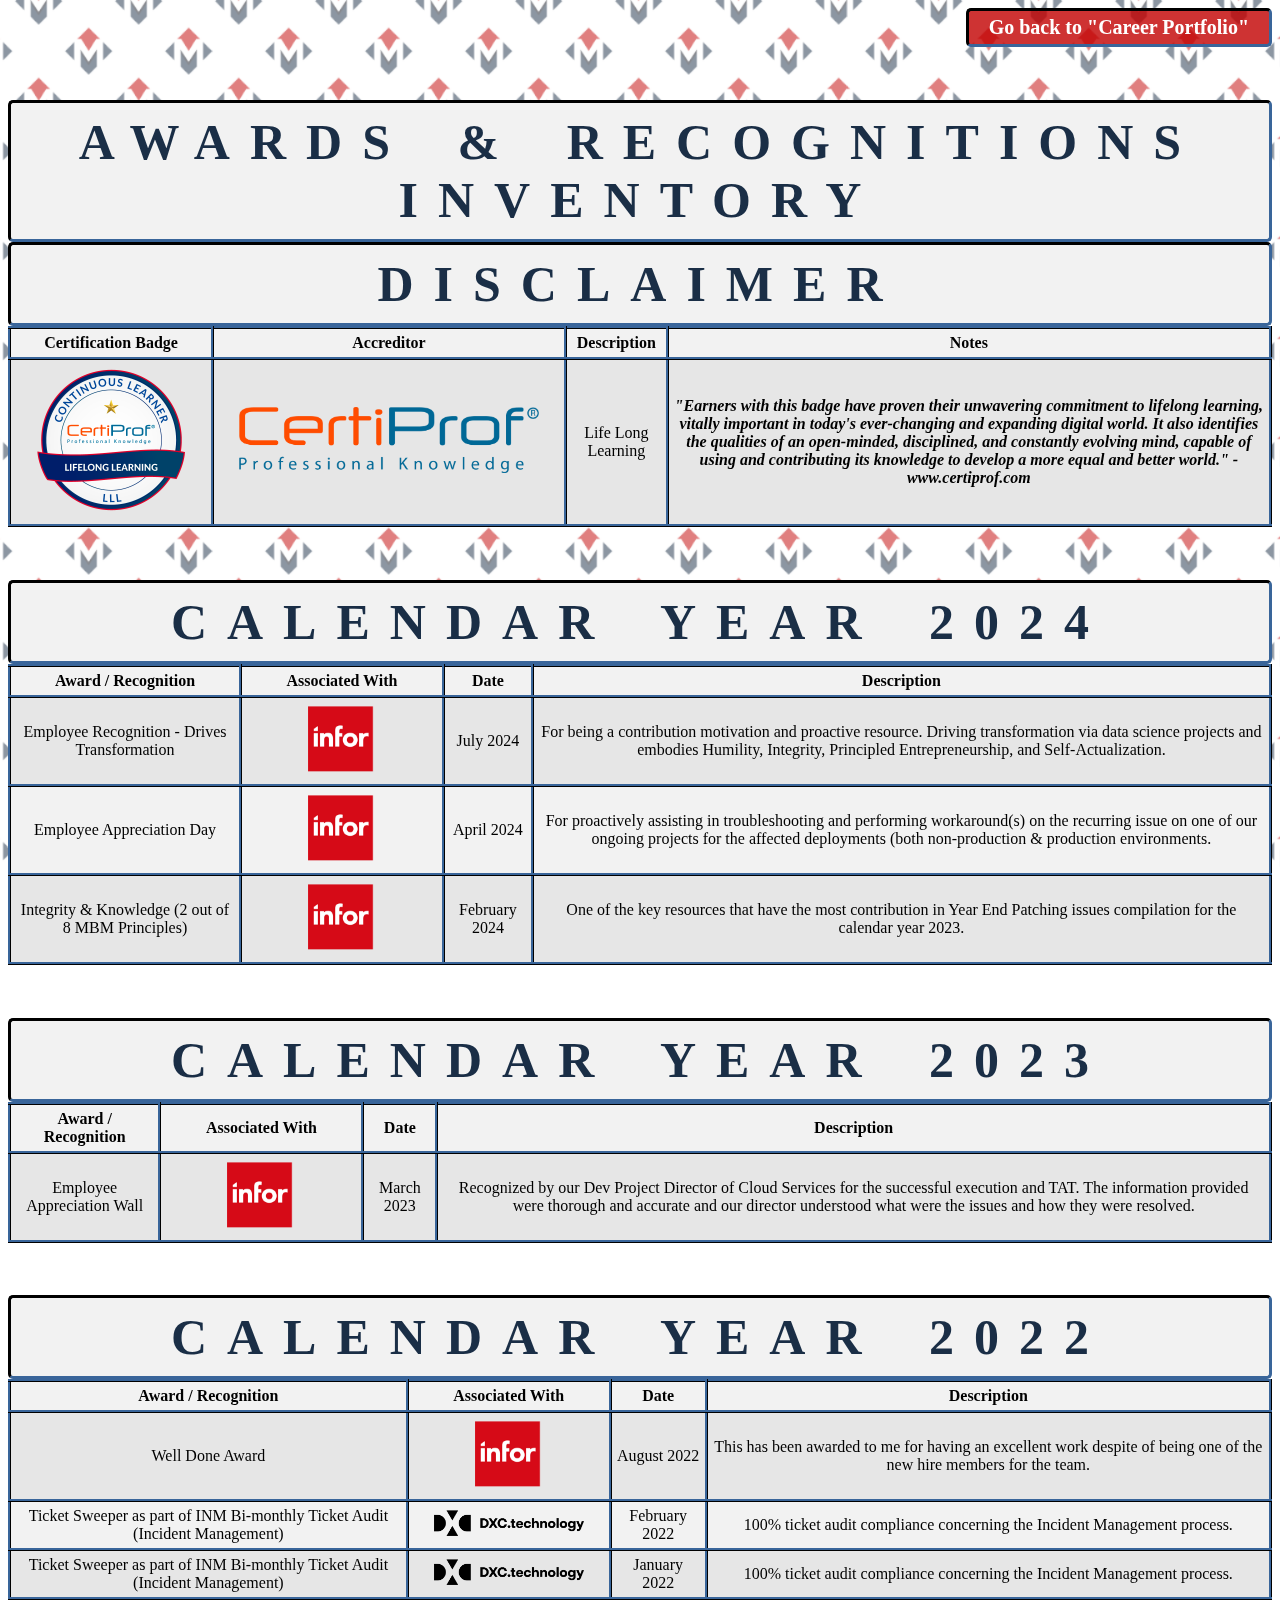
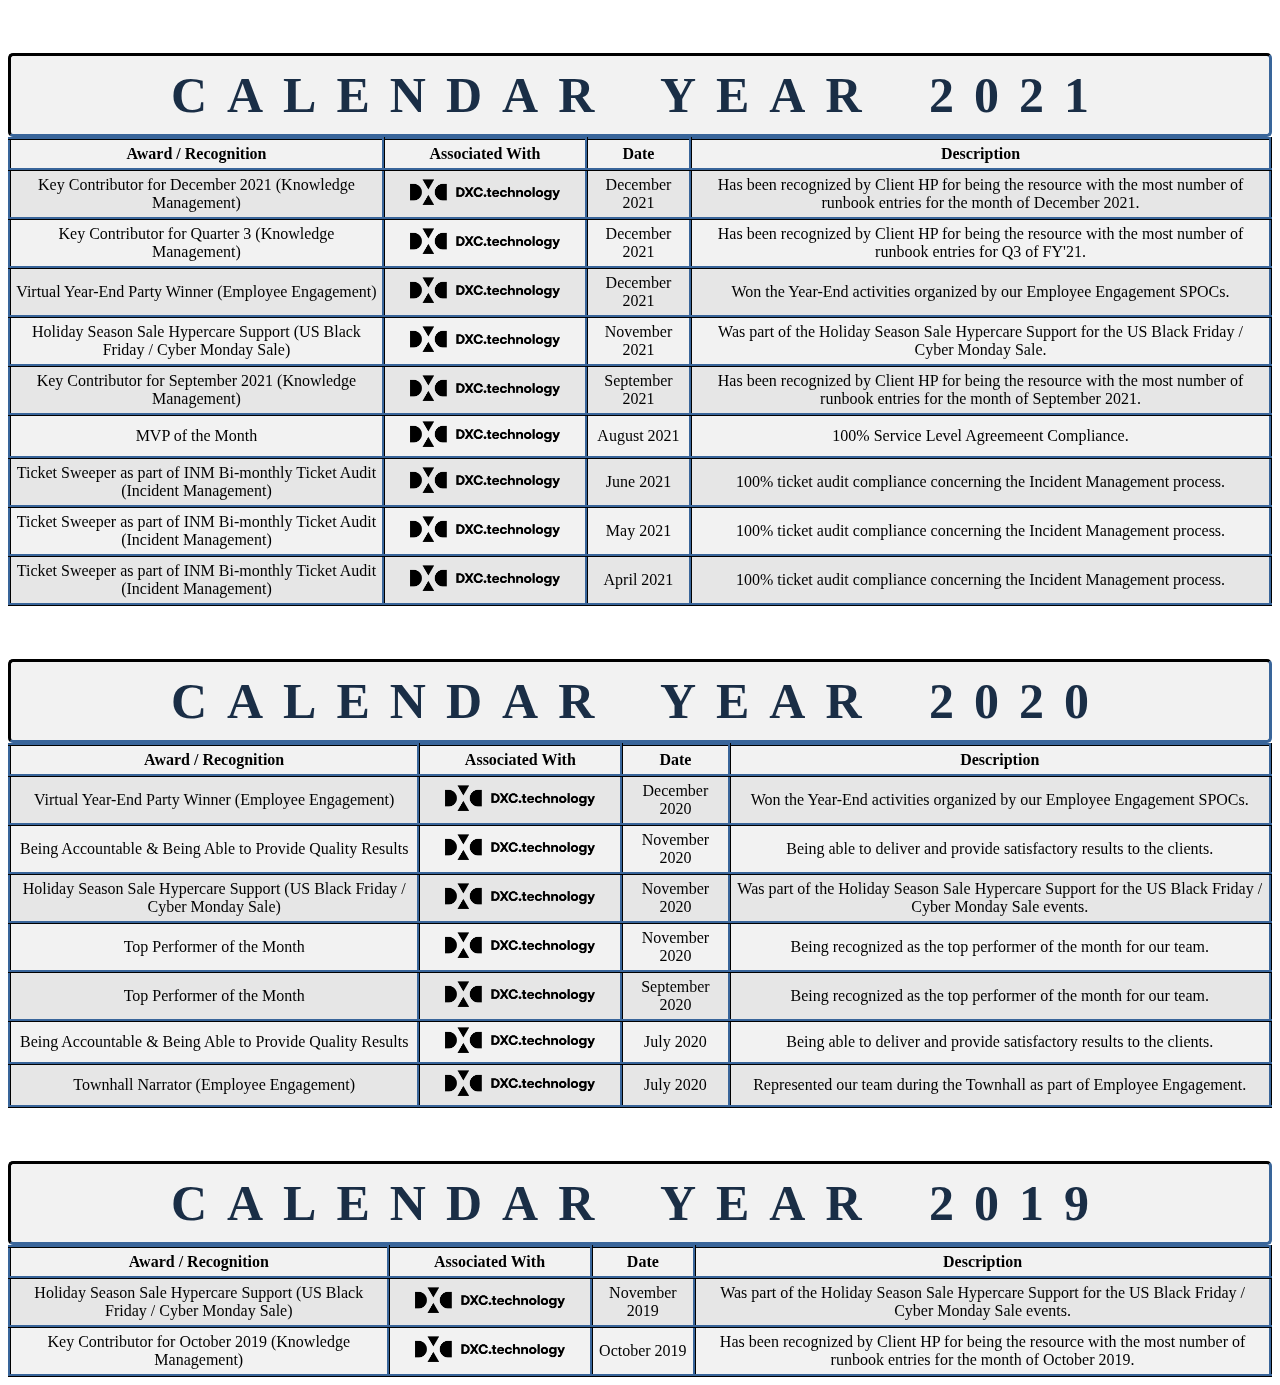
==== index.html @ 925b9785 "Update index.html" ====
<!-- Author: Michael John Montano -->
<!-- 2nd Sprint Update: 04/27/2024 (Deadline: 04/28/2024) -->
<!-- Separated styles.css and href it to html file to call its parameters -->
<!-- 3rd Sprint Update: N/A -->
<!-- 4th Sprint Update: N/A -->
<!-- 5th Sprint Update: N/A -->
<!-- 6th Sprint Update: N/A -->
<!-- 7th Sprint Update: 06/25/2024 (Deadline: 07/07/2024) -->
    <!-- Added Lines 21-25: background + home button -->
    <!-- Modified Line 30 Disclaimer, Line 49 CY 2024, Line 74 CY 2023, Line 93 CY 2022, Line 124 CY 2021, Line 191 CY 2020, Line 246 CY 2019 by importing to class="logo"-->
<!-- 8th Sprint Update: N/A -->
<!-- 9th Sprint Update: 07/31/2024 (Deadline: 08/04/2024) -->
    <!-- Added entry to C.Y. 2024 -->

<!DOCTYPE html>
<html>
<head>
    <link rel="stylesheet" type="text/css" href="styles.css">
    <link rel="icon" href="medal.png" type="image/x-icon">
    <link rel="shortcut icon" href="medal.png" type="image/x-icon">
</head>

<body>
<div class="background"></div>
<div class="center-container">
    <a href="https://mjamontano.github.io/Career_Portfolio/" class="home-button">Go back to "Career Portfolio"</a>
  </div>
<h1></h1>
<div class="logo">
    Awards & Recognitions  Inventory
</div>

<div class="logo">
    Disclaimer
</div>
<table id="table1">
    <tr>
        <th>Certification Badge</th>
        <th>Accreditor</th>
        <th>Description</th>
        <th>Notes</th>
    </tr>
    <tr>
        <td><img src="CertiProf _ Life Long Learning.png" alt="CertiProf _ Life Long Learning" class="badge" style="margin-left: 20px; margin-right: 20px"></td>
        <td><img src="CertiProf Logo.png" alt="CertiProf Logo" class="accreditor" style="margin-left: 20px; margin-right: 20px"></td>
        <td>Life Long Learning</td>
        <td style="font-style:italic; font-weight: bold">"Earners with this badge have proven their unwavering commitment to lifelong learning, vitally important in today's ever-changing and expanding digital world. It also identifies the qualities of an open-minded, disciplined, and constantly evolving mind, capable of using and contributing its knowledge to develop a more equal and better world." - www.certiprof.com</td>
    </tr>
</table>

<h1></h1>
<div class="logo">
    Calendar Year 2024
</div>
<table id="table2">
    <tr>
        <th>Award / Recognition</th>
        <th>Associated With</th>
        <th>Date</th>
        <th>Description</th>
    </tr>
    <tr>
        <td>Employee Recognition - Drives Transformation</td>
        <td><img src="Infor.png" alt="Infor" class="badge" style="margin-left: 20px; margin-right: 20px"></td>
        <td>July 2024</td>
        <td>For being a contribution motivation and proactive resource. Driving transformation via data science projects and embodies Humility, Integrity, Principled Entrepreneurship, and Self-Actualization.</td>
    </tr>
        <td>Employee Appreciation Day</td>
        <td><img src="Infor.png" alt="Infor" class="badge" style="margin-left: 20px; margin-right: 20px"></td>
        <td>April 2024</td>
        <td>For proactively assisting in troubleshooting and performing workaround(s) on the recurring issue on one of our ongoing projects for the affected deployments (both non-production & production environments.</td>
    </tr>
    <tr>
        <td>Integrity & Knowledge (2 out of 8 MBM Principles)</td>
        <td><img src="Infor.png" alt="Infor" class="badge" style="margin-left: 20px; margin-right: 20px"></td>
        <td>February 2024</td>
        <td>One of the key resources that have the most contribution in Year End Patching issues compilation for the calendar year 2023.</td>
    </tr>
</table>

<h1></h1>
<div class="logo">
    Calendar Year 2023
</div>
<table id="table2">
    <tr>
        <th>Award / Recognition</th>
        <th>Associated With</th>
        <th>Date</th>
        <th>Description</th>
    </tr>
    <tr>
        <td>Employee Appreciation Wall</td>
         <td><img src="Infor.png" alt="Infor" class="badge" style="margin-left: 20px; margin-right: 20px"></td>
        <td>March 2023</td>
        <td>Recognized by our Dev Project Director of Cloud Services for the successful execution and TAT. The information provided were thorough and accurate and our director understood what were the issues and how they were resolved.</td>
    </tr>
</table>

<h1></h1>
<div class="logo">
    Calendar Year 2022
</div>
<table id="table2">
    <tr>
        <th>Award / Recognition</th>
        <th>Associated With</th>
        <th>Date</th>
        <th>Description</th>
    </tr>
    <tr>
        <td>Well Done Award</td>
         <td><img src="Infor.png" alt="Infor" class="badge" style="margin-left: 20px; margin-right: 20px"></td>
        <td>August 2022</td>
        <td>This has been awarded to me for having an excellent work despite of being one of the new hire members for the team.</td>
    </tr>
    <tr>
        <td>Ticket Sweeper as part of INM Bi-monthly Ticket Audit (Incident Management)</td>
         <td><img src="DXC Technology.png" alt="DXC Technology" class="badge" style="margin-left: 20px; margin-right: 20px"></td>
        <td>February 2022</td>
        <td>100% ticket audit compliance concerning the Incident Management process.</td>
    </tr>
    <tr>
        <td>Ticket Sweeper as part of INM Bi-monthly Ticket Audit (Incident Management)</td>
         <td><img src="DXC Technology.png" alt="DXC Technology" class="badge" style="margin-left: 20px; margin-right: 20px"></td>
        <td>January 2022</td>
        <td>100% ticket audit compliance concerning the Incident Management process.</td>
    </tr>
</table>

<h1></h1>
<div class="logo">
    Calendar Year 2021
</div>
<table id="table2">
    <tr>
        <th>Award / Recognition</th>
        <th>Associated With</th>
        <th>Date</th>
        <th>Description</th>
    </tr>
    <tr>
        <td>Key Contributor for December 2021 (Knowledge Management)</td>
         <td><img src="DXC Technology.png" alt="DXC Technology" class="badge" style="margin-left: 20px; margin-right: 20px"></td>
        <td>December 2021</td>
        <td>Has been recognized by Client HP for being the resource with the most number of runbook entries for the month of December 2021.</td>
    </tr>
    <tr>
        <td>Key Contributor for Quarter 3 (Knowledge Management)</td>
         <td><img src="DXC Technology.png" alt="DXC Technology" class="badge" style="margin-left: 20px; margin-right: 20px"></td>
        <td>December 2021</td>
        <td>Has been recognized by Client HP for being the resource with the most number of runbook entries for Q3 of FY'21.</td>
    </tr>
    <tr>
        <td>Virtual Year-End Party Winner (Employee Engagement)</td>
         <td><img src="DXC Technology.png" alt="DXC Technology" class="badge" style="margin-left: 20px; margin-right: 20px"></td>
        <td>December 2021</td>
        <td>Won the Year-End activities organized by our Employee Engagement SPOCs.</td>
    </tr>
    <tr>
        <td>Holiday Season Sale Hypercare Support (US Black Friday / Cyber Monday Sale)</td>
         <td><img src="DXC Technology.png" alt="DXC Technology" class="badge" style="margin-left: 20px; margin-right: 20px"></td>
        <td>November 2021</td>
        <td>Was part of the Holiday Season Sale Hypercare Support for the US Black Friday / Cyber Monday Sale.</td>
    </tr>
    <tr>
        <td>Key Contributor for September 2021 (Knowledge Management)</td>
         <td><img src="DXC Technology.png" alt="DXC Technology" class="badge" style="margin-left: 20px; margin-right: 20px"></td>
        <td>September 2021</td>
        <td>Has been recognized by Client HP for being the resource with the most number of runbook entries for the month of September 2021.</td>
    </tr>
    <tr>
        <td>MVP of the Month</td>
         <td><img src="DXC Technology.png" alt="DXC Technology" class="badge" style="margin-left: 20px; margin-right: 20px"></td>
        <td>August 2021</td>
        <td>100% Service Level Agreemeent Compliance.</td>
    </tr>
    <tr>
        <td>Ticket Sweeper as part of INM Bi-monthly Ticket Audit (Incident Management)</td>
         <td><img src="DXC Technology.png" alt="DXC Technology" class="badge" style="margin-left: 20px; margin-right: 20px"></td>
        <td>June 2021</td>
        <td>100% ticket audit compliance concerning the Incident Management process.</td>
    </tr>
    <tr>
        <td>Ticket Sweeper as part of INM Bi-monthly Ticket Audit (Incident Management)</td>
         <td><img src="DXC Technology.png" alt="DXC Technology" class="badge" style="margin-left: 20px; margin-right: 20px"></td>
        <td>May 2021</td>
        <td>100% ticket audit compliance concerning the Incident Management process.</td>
    </tr>
    <tr>
        <td>Ticket Sweeper as part of INM Bi-monthly Ticket Audit (Incident Management)</td>
         <td><img src="DXC Technology.png" alt="DXC Technology" class="badge" style="margin-left: 20px; margin-right: 20px"></td>
        <td>April 2021</td>
        <td>100% ticket audit compliance concerning the Incident Management process.</td>
    </tr>
</table>

<h1></h1>
<div class="logo">
    Calendar Year 2020
</div>
<table id="table2">
    <tr>
        <th>Award / Recognition</th>
        <th>Associated With</th>
        <th>Date</th>
        <th>Description</th>
    </tr>
    <tr>
        <td>Virtual Year-End Party Winner (Employee Engagement)</td>
         <td><img src="DXC Technology.png" alt="DXC Technology" class="badge" style="margin-left: 20px; margin-right: 20px"></td>
        <td>December 2020</td>
        <td>Won the Year-End activities organized by our Employee Engagement SPOCs.</td>
    </tr>
    <tr>
        <td>Being Accountable & Being Able to Provide Quality Results</td>
         <td><img src="DXC Technology.png" alt="DXC Technology" class="badge" style="margin-left: 20px; margin-right: 20px"></td>
        <td>November 2020</td>
        <td>Being able to deliver and provide satisfactory results to the clients.</td>
    </tr>
    <tr>
        <td>Holiday Season Sale Hypercare Support (US Black Friday / Cyber Monday Sale)</td>
         <td><img src="DXC Technology.png" alt="DXC Technology" class="badge" style="margin-left: 20px; margin-right: 20px"></td>
        <td>November 2020</td>
        <td>Was part of the Holiday Season Sale Hypercare Support for the US Black Friday / Cyber Monday Sale events.</td>
    </tr>
    <tr>
        <td>Top Performer of the Month</td>
         <td><img src="DXC Technology.png" alt="DXC Technology" class="badge" style="margin-left: 20px; margin-right: 20px"></td>
        <td>November 2020</td>
        <td>Being recognized as the top performer of the month for our team.</td>
    </tr>
    <tr>
        <td>Top Performer of the Month</td>
         <td><img src="DXC Technology.png" alt="DXC Technology" class="badge" style="margin-left: 20px; margin-right: 20px"></td>
        <td>September 2020</td>
        <td>Being recognized as the top performer of the month for our team.</td>
    </tr>
    <tr>
        <td>Being Accountable & Being Able to Provide Quality Results</td>
         <td><img src="DXC Technology.png" alt="DXC Technology" class="badge" style="margin-left: 20px; margin-right: 20px"></td>
        <td>July 2020</td>
        <td>Being able to deliver and provide satisfactory results to the clients.</td>
    </tr>
    <tr>
        <td>Townhall Narrator (Employee Engagement)</td>
         <td><img src="DXC Technology.png" alt="DXC Technology" class="badge" style="margin-left: 20px; margin-right: 20px"></td>
        <td>July 2020</td>
        <td>Represented our team during the Townhall as part of Employee Engagement.</td>
    </tr>
</table>

<h1></h1>
<div class="logo">
    Calendar Year 2019
</div>
<table id="table2">
    <tr>
        <th>Award / Recognition</th>
        <th>Associated With</th>
        <th>Date</th>
        <th>Description</th>
    </tr>
    <tr>
        <td>Holiday Season Sale Hypercare Support (US Black Friday / Cyber Monday Sale)</td>
         <td><img src="DXC Technology.png" alt="DXC Technology" class="badge" style="margin-left: 20px; margin-right: 20px"></td>
        <td>November 2019</td>
        <td>Was part of the Holiday Season Sale Hypercare Support for the US Black Friday / Cyber Monday Sale events.</td>
    </tr>
    <tr>
        <td>Key Contributor for October 2019 (Knowledge Management)</td>
         <td><img src="DXC Technology.png" alt="DXC Technology" class="badge" style="margin-left: 20px; margin-right: 20px"></td>
        <td>October 2019</td>
        <td>Has been recognized by Client HP for being the resource with the most number of runbook entries for the month of October 2019.</td>
    </tr>
</table>

</body>
</html>
---- styles.css ----
/* 7th Sprint Update: 06/26/2024 (Deadline: 07/07/2024) 
    Changed color scheme from #0000cc to rgba(26, 46, 70, 1) & rgba(194, 0, 0 , 0.80)
    Added classes .background, .center-container, .home-button, .home-button:hover */

<style>
    body {
        background-color: #ffffff; /* Set your desired background color */
    }

    table {
        border-collapse: collapse;
        width: 100%;
    }
        
    table1, table2, table3, th, td {
        border: inset rgba(26, 46, 70, 1);
    }

    th, td, h1, h2, h3 {
        text-align: center;
        padding: 5px;
    }

    tr:nth-child(even) {
        background-color: #e6e6e6;
    }

    tr:nth-child(odd) {
        background-color: #f2f2f2;
    }

    .accreditor {
        height: auto; /* Maintain the aspect ratio */
        width: 300px; /* Set the desired width */
    }

    .background {
        background-image: url('Watermark 2.png');
        background-position: center; /* Centers the background image within the container */
        background-size: cover; /* Adjusts the size of the background image to cover the entire container */
        height: 100%;
        left: 0;
        position: fixed;
        top: 0;
        width: 100%;
        z-index: -1; /* Ensure the background is behind other content */
    }

    .badge {
        width: 150px; /* Set the desired width */
        weight: auto; /* Maintain the aspect ratio */
    }

    .center-container {
        text-align: right;
    }

    /* Style for the home button */
    .home-button {
        display: inline-block;
        background-color: rgba(194, 0, 0 , 0.80);
        color: #fff;
        text-decoration: none;
        padding: 5px 20px;
        border-radius: 5px;
        font-size: 20px;
        font-weight: bold;
        border: solid;
        cursor: pointer;
        transition: background-color 0.3s ease;
        border: inset rgba(26, 46, 70, 1);
    }
    
    .home-button:hover {
        background-color: rgba(26, 46, 70, 1); /* Darker shade of the primary color on hover */
    }

    /* Logo styling */
    .logo {
        background-color: #f2f2f2; /* Background color of the logo */
        border: inset rgba(26, 46, 70, 1); /* Border color */
        border-radius: 5px; /* Rounded corners */
        color: rgba(26, 46, 70, 1); /* Change the color as needed */
        font-size: 50px;
        font-weight: bold;
        letter-spacing: 20px;
        padding: 10px;
        text-align: center;
        text-transform: uppercase;
        word-spacing: 15px;
    }

    .underline {
        text-decoration: underline;
    }
</style>
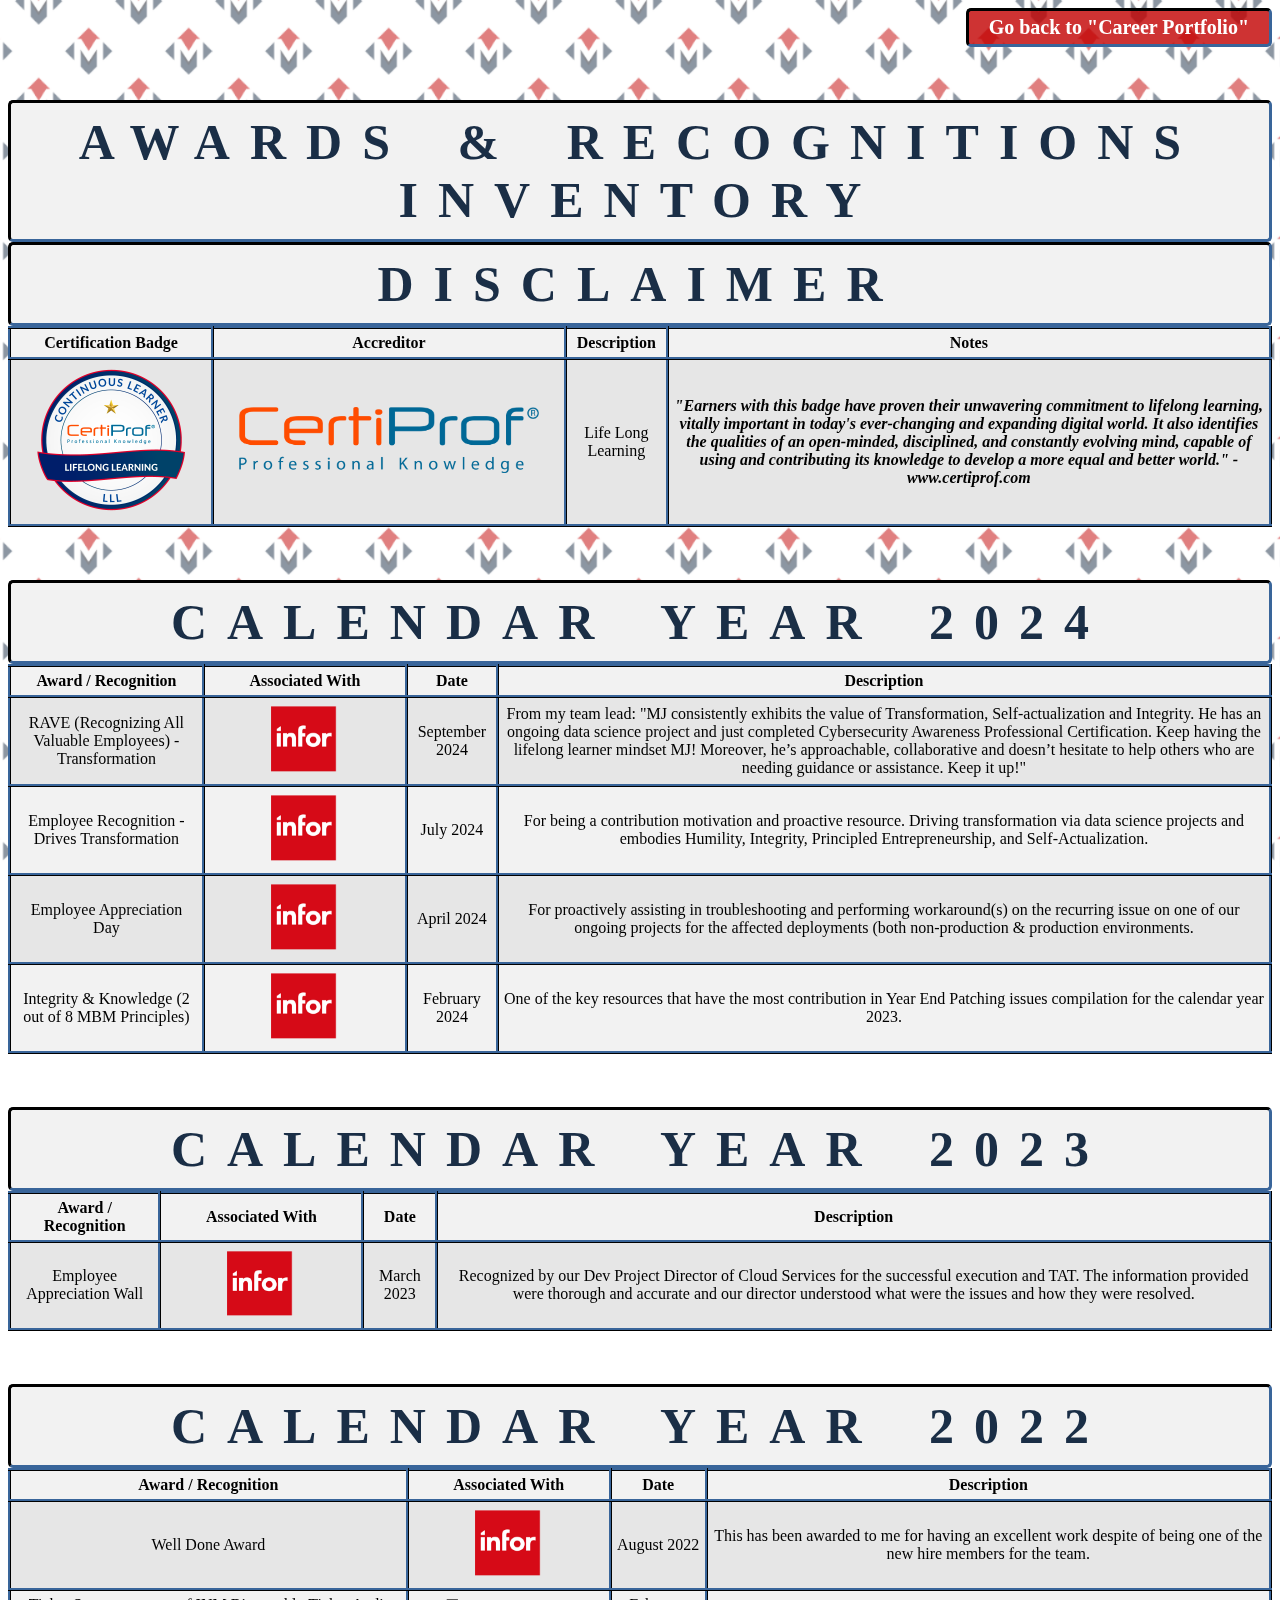
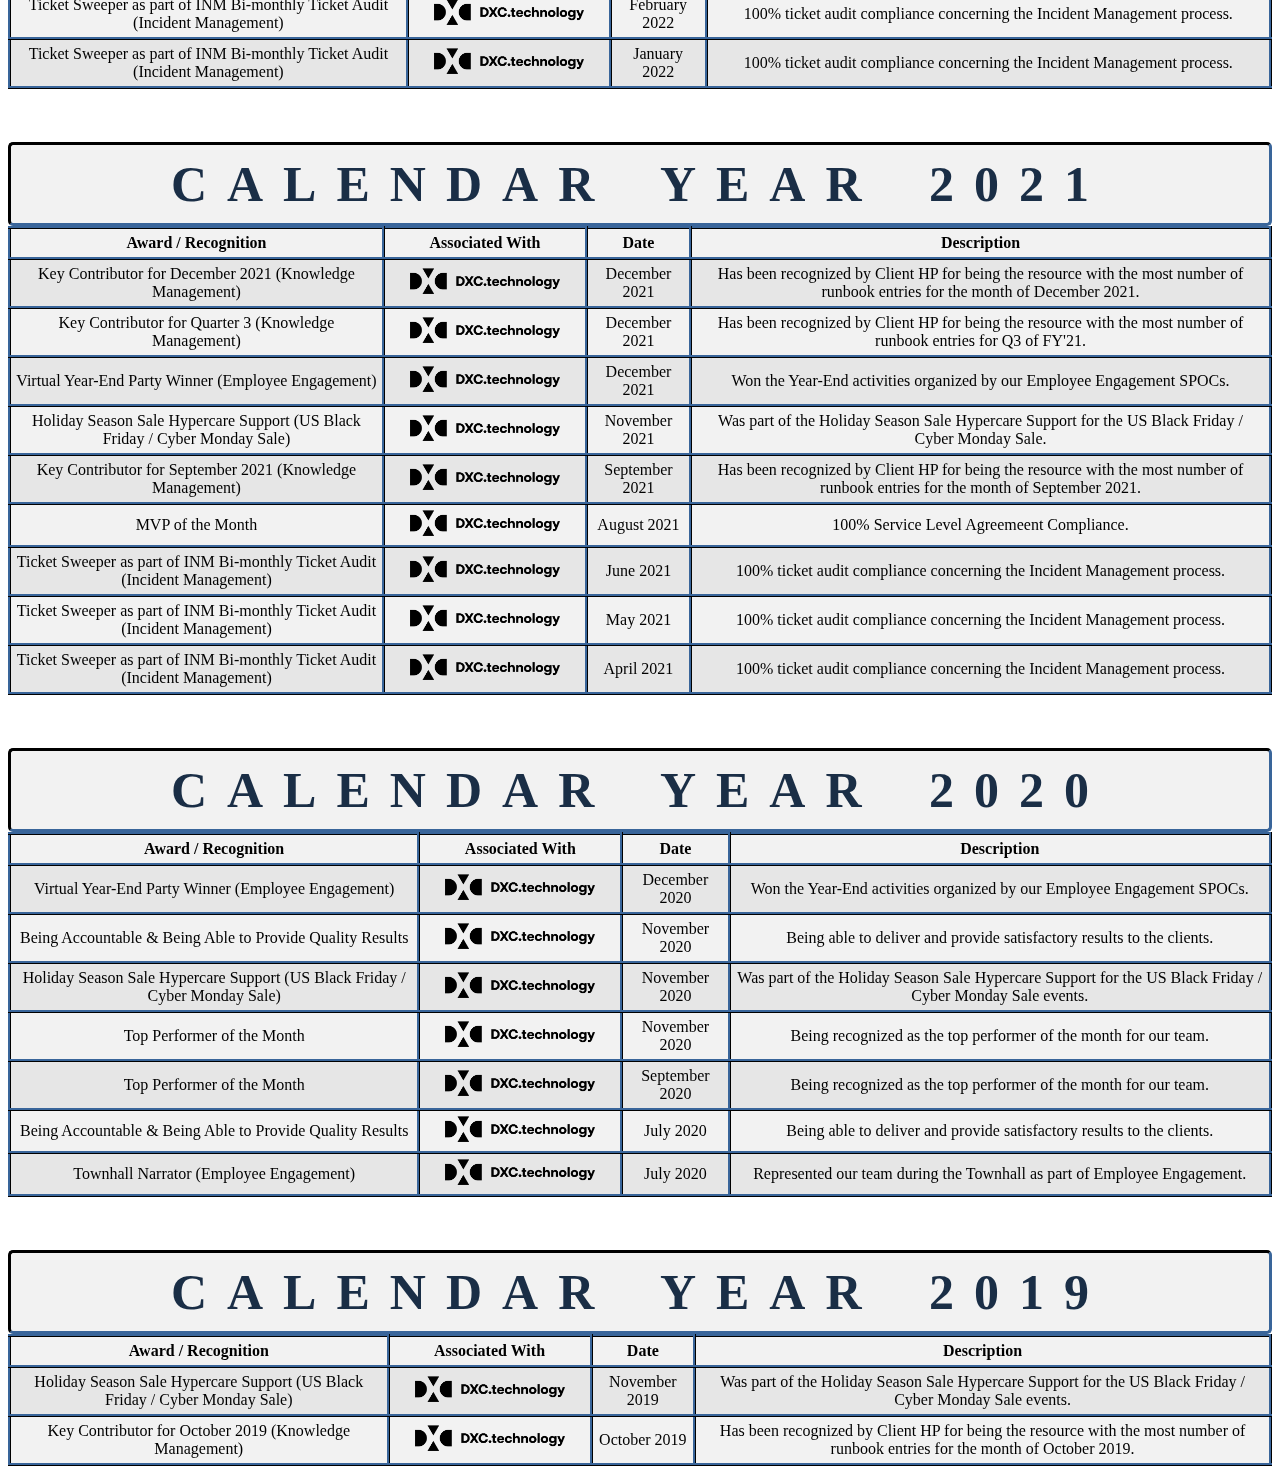
==== commit 0b2b2dc9: "Update index.html" ====
--- a/index.html
+++ b/index.html
@@ -1,279 +1,286 @@
 <!-- Author: Michael John Montano -->
+<!-- 1st Sprint Update: N/A-->
 <!-- 2nd Sprint Update: 04/27/2024 (Deadline: 04/28/2024) -->
-<!-- Separated styles.css and href it to html file to call its parameters -->
-<!-- 3rd Sprint Update: N/A -->
-<!-- 4th Sprint Update: N/A -->
-<!-- 5th Sprint Update: N/A -->
-<!-- 6th Sprint Update: N/A -->
+    <!-- Separated styles.css and href it to html file to call its parameters -->
+<!-- 3rd - 6th Sprint Update: N/A -->
 <!-- 7th Sprint Update: 06/25/2024 (Deadline: 07/07/2024) -->
     <!-- Added Lines 21-25: background + home button -->
     <!-- Modified Line 30 Disclaimer, Line 49 CY 2024, Line 74 CY 2023, Line 93 CY 2022, Line 124 CY 2021, Line 191 CY 2020, Line 246 CY 2019 by importing to class="logo"-->
 <!-- 8th Sprint Update: N/A -->
 <!-- 9th Sprint Update: 07/31/2024 (Deadline: 08/04/2024) -->
     <!-- Added entry to C.Y. 2024 -->
+<!-- 10th - 11th Sprint Update: N/A -->
+<!-- 12th Sprint Update: 09/05/2024 (Deadline: 09/15/2024) -->
+    <!-- Added entry to C.Y. 2024 -->
 
-<!DOCTYPE html>
-<html>
-<head>
-    <link rel="stylesheet" type="text/css" href="styles.css">
-    <link rel="icon" href="medal.png" type="image/x-icon">
-    <link rel="shortcut icon" href="medal.png" type="image/x-icon">
-</head>
-
-<body>
-<div class="background"></div>
-<div class="center-container">
-    <a href="https://mjamontano.github.io/Career_Portfolio/" class="home-button">Go back to "Career Portfolio"</a>
-  </div>
-<h1></h1>
-<div class="logo">
-    Awards & Recognitions  Inventory
-</div>
-
-<div class="logo">
-    Disclaimer
-</div>
-<table id="table1">
-    <tr>
-        <th>Certification Badge</th>
-        <th>Accreditor</th>
-        <th>Description</th>
-        <th>Notes</th>
-    </tr>
-    <tr>
-        <td><img src="CertiProf _ Life Long Learning.png" alt="CertiProf _ Life Long Learning" class="badge" style="margin-left: 20px; margin-right: 20px"></td>
-        <td><img src="CertiProf Logo.png" alt="CertiProf Logo" class="accreditor" style="margin-left: 20px; margin-right: 20px"></td>
-        <td>Life Long Learning</td>
-        <td style="font-style:italic; font-weight: bold">"Earners with this badge have proven their unwavering commitment to lifelong learning, vitally important in today's ever-changing and expanding digital world. It also identifies the qualities of an open-minded, disciplined, and constantly evolving mind, capable of using and contributing its knowledge to develop a more equal and better world." - www.certiprof.com</td>
-    </tr>
-</table>
-
-<h1></h1>
-<div class="logo">
-    Calendar Year 2024
-</div>
-<table id="table2">
-    <tr>
-        <th>Award / Recognition</th>
-        <th>Associated With</th>
-        <th>Date</th>
-        <th>Description</th>
-    </tr>
-    <tr>
-        <td>Employee Recognition - Drives Transformation</td>
-        <td><img src="Infor.png" alt="Infor" class="badge" style="margin-left: 20px; margin-right: 20px"></td>
-        <td>July 2024</td>
-        <td>For being a contribution motivation and proactive resource. Driving transformation via data science projects and embodies Humility, Integrity, Principled Entrepreneurship, and Self-Actualization.</td>
-    </tr>
-        <td>Employee Appreciation Day</td>
-        <td><img src="Infor.png" alt="Infor" class="badge" style="margin-left: 20px; margin-right: 20px"></td>
-        <td>April 2024</td>
-        <td>For proactively assisting in troubleshooting and performing workaround(s) on the recurring issue on one of our ongoing projects for the affected deployments (both non-production & production environments.</td>
-    </tr>
-    <tr>
-        <td>Integrity & Knowledge (2 out of 8 MBM Principles)</td>
-        <td><img src="Infor.png" alt="Infor" class="badge" style="margin-left: 20px; margin-right: 20px"></td>
-        <td>February 2024</td>
-        <td>One of the key resources that have the most contribution in Year End Patching issues compilation for the calendar year 2023.</td>
-    </tr>
-</table>
-
-<h1></h1>
-<div class="logo">
-    Calendar Year 2023
-</div>
-<table id="table2">
-    <tr>
-        <th>Award / Recognition</th>
-        <th>Associated With</th>
-        <th>Date</th>
-        <th>Description</th>
-    </tr>
-    <tr>
-        <td>Employee Appreciation Wall</td>
-         <td><img src="Infor.png" alt="Infor" class="badge" style="margin-left: 20px; margin-right: 20px"></td>
-        <td>March 2023</td>
-        <td>Recognized by our Dev Project Director of Cloud Services for the successful execution and TAT. The information provided were thorough and accurate and our director understood what were the issues and how they were resolved.</td>
-    </tr>
-</table>
-
-<h1></h1>
-<div class="logo">
-    Calendar Year 2022
-</div>
-<table id="table2">
-    <tr>
-        <th>Award / Recognition</th>
-        <th>Associated With</th>
-        <th>Date</th>
-        <th>Description</th>
-    </tr>
-    <tr>
-        <td>Well Done Award</td>
-         <td><img src="Infor.png" alt="Infor" class="badge" style="margin-left: 20px; margin-right: 20px"></td>
-        <td>August 2022</td>
-        <td>This has been awarded to me for having an excellent work despite of being one of the new hire members for the team.</td>
-    </tr>
-    <tr>
-        <td>Ticket Sweeper as part of INM Bi-monthly Ticket Audit (Incident Management)</td>
-         <td><img src="DXC Technology.png" alt="DXC Technology" class="badge" style="margin-left: 20px; margin-right: 20px"></td>
-        <td>February 2022</td>
-        <td>100% ticket audit compliance concerning the Incident Management process.</td>
-    </tr>
-    <tr>
-        <td>Ticket Sweeper as part of INM Bi-monthly Ticket Audit (Incident Management)</td>
-         <td><img src="DXC Technology.png" alt="DXC Technology" class="badge" style="margin-left: 20px; margin-right: 20px"></td>
-        <td>January 2022</td>
-        <td>100% ticket audit compliance concerning the Incident Management process.</td>
-    </tr>
-</table>
-
-<h1></h1>
-<div class="logo">
-    Calendar Year 2021
-</div>
-<table id="table2">
-    <tr>
-        <th>Award / Recognition</th>
-        <th>Associated With</th>
-        <th>Date</th>
-        <th>Description</th>
-    </tr>
-    <tr>
-        <td>Key Contributor for December 2021 (Knowledge Management)</td>
-         <td><img src="DXC Technology.png" alt="DXC Technology" class="badge" style="margin-left: 20px; margin-right: 20px"></td>
-        <td>December 2021</td>
-        <td>Has been recognized by Client HP for being the resource with the most number of runbook entries for the month of December 2021.</td>
-    </tr>
-    <tr>
-        <td>Key Contributor for Quarter 3 (Knowledge Management)</td>
-         <td><img src="DXC Technology.png" alt="DXC Technology" class="badge" style="margin-left: 20px; margin-right: 20px"></td>
-        <td>December 2021</td>
-        <td>Has been recognized by Client HP for being the resource with the most number of runbook entries for Q3 of FY'21.</td>
-    </tr>
-    <tr>
-        <td>Virtual Year-End Party Winner (Employee Engagement)</td>
-         <td><img src="DXC Technology.png" alt="DXC Technology" class="badge" style="margin-left: 20px; margin-right: 20px"></td>
-        <td>December 2021</td>
-        <td>Won the Year-End activities organized by our Employee Engagement SPOCs.</td>
-    </tr>
-    <tr>
-        <td>Holiday Season Sale Hypercare Support (US Black Friday / Cyber Monday Sale)</td>
-         <td><img src="DXC Technology.png" alt="DXC Technology" class="badge" style="margin-left: 20px; margin-right: 20px"></td>
-        <td>November 2021</td>
-        <td>Was part of the Holiday Season Sale Hypercare Support for the US Black Friday / Cyber Monday Sale.</td>
-    </tr>
-    <tr>
-        <td>Key Contributor for September 2021 (Knowledge Management)</td>
-         <td><img src="DXC Technology.png" alt="DXC Technology" class="badge" style="margin-left: 20px; margin-right: 20px"></td>
-        <td>September 2021</td>
-        <td>Has been recognized by Client HP for being the resource with the most number of runbook entries for the month of September 2021.</td>
-    </tr>
-    <tr>
-        <td>MVP of the Month</td>
-         <td><img src="DXC Technology.png" alt="DXC Technology" class="badge" style="margin-left: 20px; margin-right: 20px"></td>
-        <td>August 2021</td>
-        <td>100% Service Level Agreemeent Compliance.</td>
-    </tr>
-    <tr>
-        <td>Ticket Sweeper as part of INM Bi-monthly Ticket Audit (Incident Management)</td>
-         <td><img src="DXC Technology.png" alt="DXC Technology" class="badge" style="margin-left: 20px; margin-right: 20px"></td>
-        <td>June 2021</td>
-        <td>100% ticket audit compliance concerning the Incident Management process.</td>
-    </tr>
-    <tr>
-        <td>Ticket Sweeper as part of INM Bi-monthly Ticket Audit (Incident Management)</td>
-         <td><img src="DXC Technology.png" alt="DXC Technology" class="badge" style="margin-left: 20px; margin-right: 20px"></td>
-        <td>May 2021</td>
-        <td>100% ticket audit compliance concerning the Incident Management process.</td>
-    </tr>
-    <tr>
-        <td>Ticket Sweeper as part of INM Bi-monthly Ticket Audit (Incident Management)</td>
-         <td><img src="DXC Technology.png" alt="DXC Technology" class="badge" style="margin-left: 20px; margin-right: 20px"></td>
-        <td>April 2021</td>
-        <td>100% ticket audit compliance concerning the Incident Management process.</td>
-    </tr>
-</table>
-
-<h1></h1>
-<div class="logo">
-    Calendar Year 2020
-</div>
-<table id="table2">
-    <tr>
-        <th>Award / Recognition</th>
-        <th>Associated With</th>
-        <th>Date</th>
-        <th>Description</th>
-    </tr>
-    <tr>
-        <td>Virtual Year-End Party Winner (Employee Engagement)</td>
-         <td><img src="DXC Technology.png" alt="DXC Technology" class="badge" style="margin-left: 20px; margin-right: 20px"></td>
-        <td>December 2020</td>
-        <td>Won the Year-End activities organized by our Employee Engagement SPOCs.</td>
-    </tr>
-    <tr>
-        <td>Being Accountable & Being Able to Provide Quality Results</td>
-         <td><img src="DXC Technology.png" alt="DXC Technology" class="badge" style="margin-left: 20px; margin-right: 20px"></td>
-        <td>November 2020</td>
-        <td>Being able to deliver and provide satisfactory results to the clients.</td>
-    </tr>
-    <tr>
-        <td>Holiday Season Sale Hypercare Support (US Black Friday / Cyber Monday Sale)</td>
-         <td><img src="DXC Technology.png" alt="DXC Technology" class="badge" style="margin-left: 20px; margin-right: 20px"></td>
-        <td>November 2020</td>
-        <td>Was part of the Holiday Season Sale Hypercare Support for the US Black Friday / Cyber Monday Sale events.</td>
-    </tr>
-    <tr>
-        <td>Top Performer of the Month</td>
-         <td><img src="DXC Technology.png" alt="DXC Technology" class="badge" style="margin-left: 20px; margin-right: 20px"></td>
-        <td>November 2020</td>
-        <td>Being recognized as the top performer of the month for our team.</td>
-    </tr>
-    <tr>
-        <td>Top Performer of the Month</td>
-         <td><img src="DXC Technology.png" alt="DXC Technology" class="badge" style="margin-left: 20px; margin-right: 20px"></td>
-        <td>September 2020</td>
-        <td>Being recognized as the top performer of the month for our team.</td>
-    </tr>
-    <tr>
-        <td>Being Accountable & Being Able to Provide Quality Results</td>
-         <td><img src="DXC Technology.png" alt="DXC Technology" class="badge" style="margin-left: 20px; margin-right: 20px"></td>
-        <td>July 2020</td>
-        <td>Being able to deliver and provide satisfactory results to the clients.</td>
-    </tr>
-    <tr>
-        <td>Townhall Narrator (Employee Engagement)</td>
-         <td><img src="DXC Technology.png" alt="DXC Technology" class="badge" style="margin-left: 20px; margin-right: 20px"></td>
-        <td>July 2020</td>
-        <td>Represented our team during the Townhall as part of Employee Engagement.</td>
-    </tr>
-</table>
-
-<h1></h1>
-<div class="logo">
-    Calendar Year 2019
-</div>
-<table id="table2">
-    <tr>
-        <th>Award / Recognition</th>
-        <th>Associated With</th>
-        <th>Date</th>
-        <th>Description</th>
-    </tr>
-    <tr>
-        <td>Holiday Season Sale Hypercare Support (US Black Friday / Cyber Monday Sale)</td>
-         <td><img src="DXC Technology.png" alt="DXC Technology" class="badge" style="margin-left: 20px; margin-right: 20px"></td>
-        <td>November 2019</td>
-        <td>Was part of the Holiday Season Sale Hypercare Support for the US Black Friday / Cyber Monday Sale events.</td>
-    </tr>
-    <tr>
-        <td>Key Contributor for October 2019 (Knowledge Management)</td>
-         <td><img src="DXC Technology.png" alt="DXC Technology" class="badge" style="margin-left: 20px; margin-right: 20px"></td>
-        <td>October 2019</td>
-        <td>Has been recognized by Client HP for being the resource with the most number of runbook entries for the month of October 2019.</td>
-    </tr>
-</table>
-
-</body>
-</html>
+    <!DOCTYPE html>
+    <html>
+    <head>
+        <link rel="stylesheet" type="text/css" href="styles.css">
+        <link rel="icon" href="medal.png" type="image/x-icon">
+        <link rel="shortcut icon" href="medal.png" type="image/x-icon">
+    </head>
+    
+    <body>
+    <div class="background"></div>
+    <div class="center-container">
+        <a href="https://mjamontano.github.io/Career_Portfolio/" class="home-button">Go back to "Career Portfolio"</a>
+      </div>
+    <h1></h1>
+    <div class="logo">
+        Awards & Recognitions  Inventory
+    </div>
+    
+    <div class="logo">
+        Disclaimer
+    </div>
+    <table id="table1">
+        <tr>
+            <th>Certification Badge</th>
+            <th>Accreditor</th>
+            <th>Description</th>
+            <th>Notes</th>
+        </tr>
+        <tr>
+            <td><img src="CertiProf _ Life Long Learning.png" alt="CertiProf _ Life Long Learning" class="badge" style="margin-left: 20px; margin-right: 20px"></td>
+            <td><img src="CertiProf Logo.png" alt="CertiProf Logo" class="accreditor" style="margin-left: 20px; margin-right: 20px"></td>
+            <td>Life Long Learning</td>
+            <td style="font-style:italic; font-weight: bold">"Earners with this badge have proven their unwavering commitment to lifelong learning, vitally important in today's ever-changing and expanding digital world. It also identifies the qualities of an open-minded, disciplined, and constantly evolving mind, capable of using and contributing its knowledge to develop a more equal and better world." - www.certiprof.com</td>
+        </tr>
+    </table>
+    
+    <h1></h1>
+    <div class="logo">
+        Calendar Year 2024
+    </div>
+    <table id="table2">
+        <tr>
+            <th>Award / Recognition</th>
+            <th>Associated With</th>
+            <th>Date</th>
+            <th>Description</th>
+        </tr>
+        <tr>
+            <td>RAVE (Recognizing All Valuable Employees) - Transformation</td>
+            <td><img src="Infor.png" alt="Infor" class="badge" style="margin-left: 20px; margin-right: 20px"></td>
+            <td>September 2024</td>
+            <td>From my team lead: "MJ consistently exhibits the value of Transformation, Self-actualization and Integrity. He has an ongoing data science project and just completed Cybersecurity Awareness Professional Certification. Keep having the lifelong learner mindset MJ! Moreover, he’s approachable, collaborative and doesn’t hesitate to help others who are needing guidance or assistance. Keep it up!"</td>
+        </tr>
+        <tr>
+            <td>Employee Recognition - Drives Transformation</td>
+            <td><img src="Infor.png" alt="Infor" class="badge" style="margin-left: 20px; margin-right: 20px"></td>
+            <td>July 2024</td>
+            <td>For being a contribution motivation and proactive resource. Driving transformation via data science projects and embodies Humility, Integrity, Principled Entrepreneurship, and Self-Actualization.</td>
+        </tr>
+            <td>Employee Appreciation Day</td>
+            <td><img src="Infor.png" alt="Infor" class="badge" style="margin-left: 20px; margin-right: 20px"></td>
+            <td>April 2024</td>
+            <td>For proactively assisting in troubleshooting and performing workaround(s) on the recurring issue on one of our ongoing projects for the affected deployments (both non-production & production environments.</td>
+        </tr>
+        <tr>
+            <td>Integrity & Knowledge (2 out of 8 MBM Principles)</td>
+            <td><img src="Infor.png" alt="Infor" class="badge" style="margin-left: 20px; margin-right: 20px"></td>
+            <td>February 2024</td>
+            <td>One of the key resources that have the most contribution in Year End Patching issues compilation for the calendar year 2023.</td>
+        </tr>
+    </table>
+    
+    <h1></h1>
+    <div class="logo">
+        Calendar Year 2023
+    </div>
+    <table id="table2">
+        <tr>
+            <th>Award / Recognition</th>
+            <th>Associated With</th>
+            <th>Date</th>
+            <th>Description</th>
+        </tr>
+        <tr>
+            <td>Employee Appreciation Wall</td>
+             <td><img src="Infor.png" alt="Infor" class="badge" style="margin-left: 20px; margin-right: 20px"></td>
+            <td>March 2023</td>
+            <td>Recognized by our Dev Project Director of Cloud Services for the successful execution and TAT. The information provided were thorough and accurate and our director understood what were the issues and how they were resolved.</td>
+        </tr>
+    </table>
+    
+    <h1></h1>
+    <div class="logo">
+        Calendar Year 2022
+    </div>
+    <table id="table2">
+        <tr>
+            <th>Award / Recognition</th>
+            <th>Associated With</th>
+            <th>Date</th>
+            <th>Description</th>
+        </tr>
+        <tr>
+            <td>Well Done Award</td>
+             <td><img src="Infor.png" alt="Infor" class="badge" style="margin-left: 20px; margin-right: 20px"></td>
+            <td>August 2022</td>
+            <td>This has been awarded to me for having an excellent work despite of being one of the new hire members for the team.</td>
+        </tr>
+        <tr>
+            <td>Ticket Sweeper as part of INM Bi-monthly Ticket Audit (Incident Management)</td>
+             <td><img src="DXC Technology.png" alt="DXC Technology" class="badge" style="margin-left: 20px; margin-right: 20px"></td>
+            <td>February 2022</td>
+            <td>100% ticket audit compliance concerning the Incident Management process.</td>
+        </tr>
+        <tr>
+            <td>Ticket Sweeper as part of INM Bi-monthly Ticket Audit (Incident Management)</td>
+             <td><img src="DXC Technology.png" alt="DXC Technology" class="badge" style="margin-left: 20px; margin-right: 20px"></td>
+            <td>January 2022</td>
+            <td>100% ticket audit compliance concerning the Incident Management process.</td>
+        </tr>
+    </table>
+    
+    <h1></h1>
+    <div class="logo">
+        Calendar Year 2021
+    </div>
+    <table id="table2">
+        <tr>
+            <th>Award / Recognition</th>
+            <th>Associated With</th>
+            <th>Date</th>
+            <th>Description</th>
+        </tr>
+        <tr>
+            <td>Key Contributor for December 2021 (Knowledge Management)</td>
+             <td><img src="DXC Technology.png" alt="DXC Technology" class="badge" style="margin-left: 20px; margin-right: 20px"></td>
+            <td>December 2021</td>
+            <td>Has been recognized by Client HP for being the resource with the most number of runbook entries for the month of December 2021.</td>
+        </tr>
+        <tr>
+            <td>Key Contributor for Quarter 3 (Knowledge Management)</td>
+             <td><img src="DXC Technology.png" alt="DXC Technology" class="badge" style="margin-left: 20px; margin-right: 20px"></td>
+            <td>December 2021</td>
+            <td>Has been recognized by Client HP for being the resource with the most number of runbook entries for Q3 of FY'21.</td>
+        </tr>
+        <tr>
+            <td>Virtual Year-End Party Winner (Employee Engagement)</td>
+             <td><img src="DXC Technology.png" alt="DXC Technology" class="badge" style="margin-left: 20px; margin-right: 20px"></td>
+            <td>December 2021</td>
+            <td>Won the Year-End activities organized by our Employee Engagement SPOCs.</td>
+        </tr>
+        <tr>
+            <td>Holiday Season Sale Hypercare Support (US Black Friday / Cyber Monday Sale)</td>
+             <td><img src="DXC Technology.png" alt="DXC Technology" class="badge" style="margin-left: 20px; margin-right: 20px"></td>
+            <td>November 2021</td>
+            <td>Was part of the Holiday Season Sale Hypercare Support for the US Black Friday / Cyber Monday Sale.</td>
+        </tr>
+        <tr>
+            <td>Key Contributor for September 2021 (Knowledge Management)</td>
+             <td><img src="DXC Technology.png" alt="DXC Technology" class="badge" style="margin-left: 20px; margin-right: 20px"></td>
+            <td>September 2021</td>
+            <td>Has been recognized by Client HP for being the resource with the most number of runbook entries for the month of September 2021.</td>
+        </tr>
+        <tr>
+            <td>MVP of the Month</td>
+             <td><img src="DXC Technology.png" alt="DXC Technology" class="badge" style="margin-left: 20px; margin-right: 20px"></td>
+            <td>August 2021</td>
+            <td>100% Service Level Agreemeent Compliance.</td>
+        </tr>
+        <tr>
+            <td>Ticket Sweeper as part of INM Bi-monthly Ticket Audit (Incident Management)</td>
+             <td><img src="DXC Technology.png" alt="DXC Technology" class="badge" style="margin-left: 20px; margin-right: 20px"></td>
+            <td>June 2021</td>
+            <td>100% ticket audit compliance concerning the Incident Management process.</td>
+        </tr>
+        <tr>
+            <td>Ticket Sweeper as part of INM Bi-monthly Ticket Audit (Incident Management)</td>
+             <td><img src="DXC Technology.png" alt="DXC Technology" class="badge" style="margin-left: 20px; margin-right: 20px"></td>
+            <td>May 2021</td>
+            <td>100% ticket audit compliance concerning the Incident Management process.</td>
+        </tr>
+        <tr>
+            <td>Ticket Sweeper as part of INM Bi-monthly Ticket Audit (Incident Management)</td>
+             <td><img src="DXC Technology.png" alt="DXC Technology" class="badge" style="margin-left: 20px; margin-right: 20px"></td>
+            <td>April 2021</td>
+            <td>100% ticket audit compliance concerning the Incident Management process.</td>
+        </tr>
+    </table>
+    
+    <h1></h1>
+    <div class="logo">
+        Calendar Year 2020
+    </div>
+    <table id="table2">
+        <tr>
+            <th>Award / Recognition</th>
+            <th>Associated With</th>
+            <th>Date</th>
+            <th>Description</th>
+        </tr>
+        <tr>
+            <td>Virtual Year-End Party Winner (Employee Engagement)</td>
+             <td><img src="DXC Technology.png" alt="DXC Technology" class="badge" style="margin-left: 20px; margin-right: 20px"></td>
+            <td>December 2020</td>
+            <td>Won the Year-End activities organized by our Employee Engagement SPOCs.</td>
+        </tr>
+        <tr>
+            <td>Being Accountable & Being Able to Provide Quality Results</td>
+             <td><img src="DXC Technology.png" alt="DXC Technology" class="badge" style="margin-left: 20px; margin-right: 20px"></td>
+            <td>November 2020</td>
+            <td>Being able to deliver and provide satisfactory results to the clients.</td>
+        </tr>
+        <tr>
+            <td>Holiday Season Sale Hypercare Support (US Black Friday / Cyber Monday Sale)</td>
+             <td><img src="DXC Technology.png" alt="DXC Technology" class="badge" style="margin-left: 20px; margin-right: 20px"></td>
+            <td>November 2020</td>
+            <td>Was part of the Holiday Season Sale Hypercare Support for the US Black Friday / Cyber Monday Sale events.</td>
+        </tr>
+        <tr>
+            <td>Top Performer of the Month</td>
+             <td><img src="DXC Technology.png" alt="DXC Technology" class="badge" style="margin-left: 20px; margin-right: 20px"></td>
+            <td>November 2020</td>
+            <td>Being recognized as the top performer of the month for our team.</td>
+        </tr>
+        <tr>
+            <td>Top Performer of the Month</td>
+             <td><img src="DXC Technology.png" alt="DXC Technology" class="badge" style="margin-left: 20px; margin-right: 20px"></td>
+            <td>September 2020</td>
+            <td>Being recognized as the top performer of the month for our team.</td>
+        </tr>
+        <tr>
+            <td>Being Accountable & Being Able to Provide Quality Results</td>
+             <td><img src="DXC Technology.png" alt="DXC Technology" class="badge" style="margin-left: 20px; margin-right: 20px"></td>
+            <td>July 2020</td>
+            <td>Being able to deliver and provide satisfactory results to the clients.</td>
+        </tr>
+        <tr>
+            <td>Townhall Narrator (Employee Engagement)</td>
+             <td><img src="DXC Technology.png" alt="DXC Technology" class="badge" style="margin-left: 20px; margin-right: 20px"></td>
+            <td>July 2020</td>
+            <td>Represented our team during the Townhall as part of Employee Engagement.</td>
+        </tr>
+    </table>
+    
+    <h1></h1>
+    <div class="logo">
+        Calendar Year 2019
+    </div>
+    <table id="table2">
+        <tr>
+            <th>Award / Recognition</th>
+            <th>Associated With</th>
+            <th>Date</th>
+            <th>Description</th>
+        </tr>
+        <tr>
+            <td>Holiday Season Sale Hypercare Support (US Black Friday / Cyber Monday Sale)</td>
+             <td><img src="DXC Technology.png" alt="DXC Technology" class="badge" style="margin-left: 20px; margin-right: 20px"></td>
+            <td>November 2019</td>
+            <td>Was part of the Holiday Season Sale Hypercare Support for the US Black Friday / Cyber Monday Sale events.</td>
+        </tr>
+        <tr>
+            <td>Key Contributor for October 2019 (Knowledge Management)</td>
+             <td><img src="DXC Technology.png" alt="DXC Technology" class="badge" style="margin-left: 20px; margin-right: 20px"></td>
+            <td>October 2019</td>
+            <td>Has been recognized by Client HP for being the resource with the most number of runbook entries for the month of October 2019.</td>
+        </tr>
+    </table>
+    
+    </body>
+    </html>
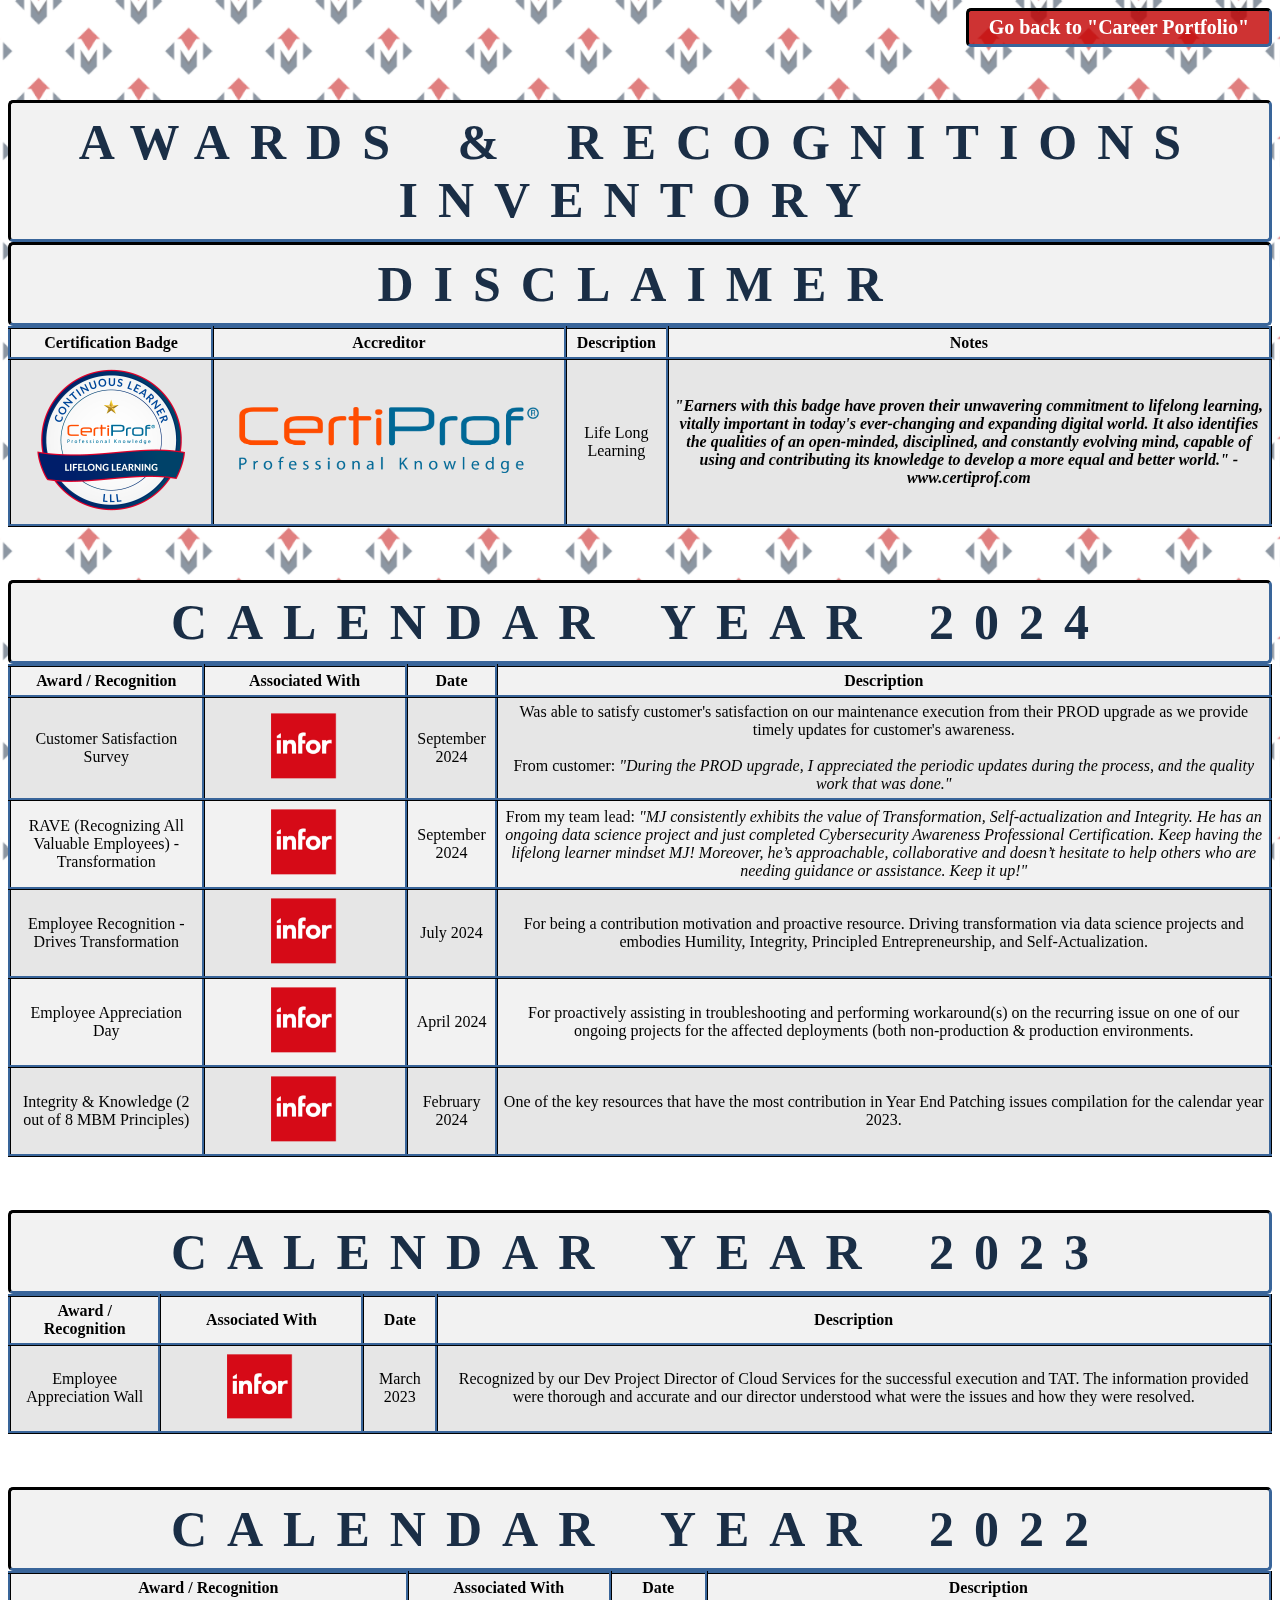
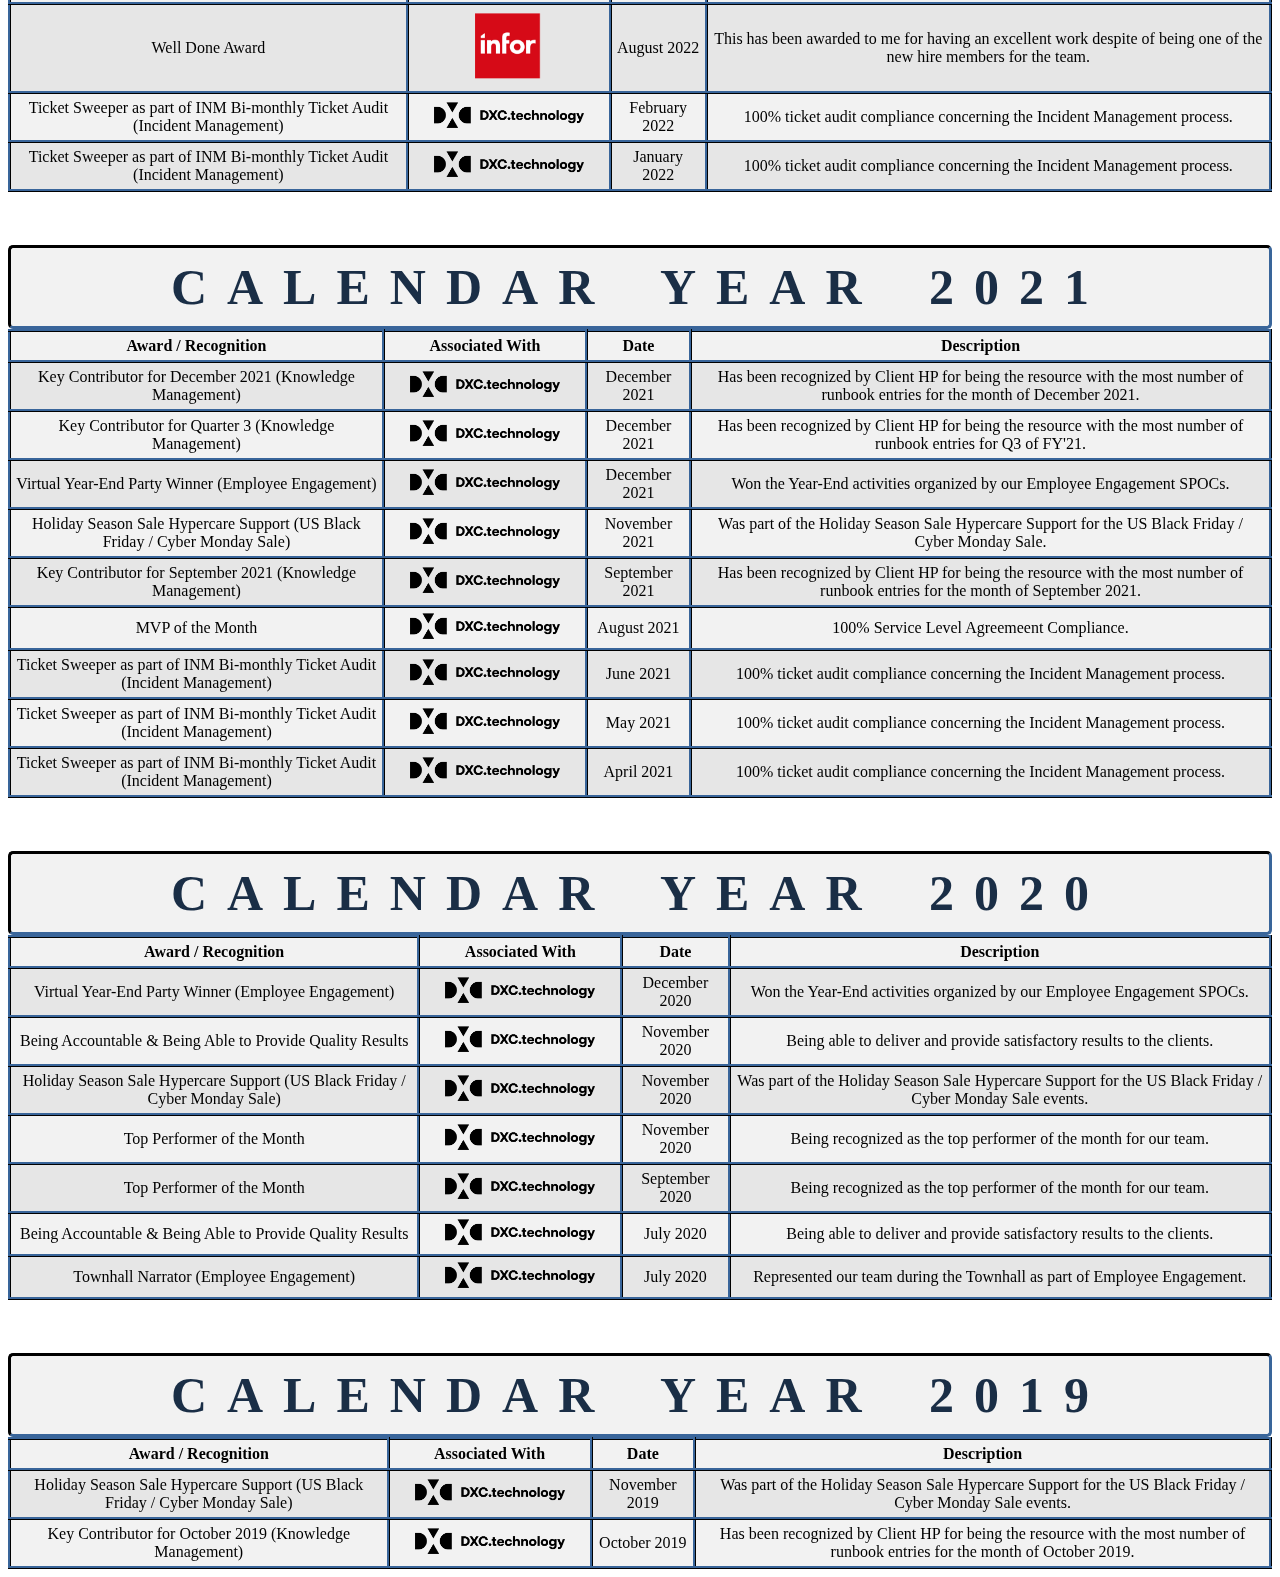
==== commit 22158df3: "Update index.html" ====
--- a/index.html
+++ b/index.html
@@ -10,7 +10,7 @@
 <!-- 9th Sprint Update: 07/31/2024 (Deadline: 08/04/2024) -->
     <!-- Added entry to C.Y. 2024 -->
 <!-- 10th - 11th Sprint Update: N/A -->
-<!-- 12th Sprint Update: 09/05/2024 (Deadline: 09/15/2024) -->
+<!-- 12th Sprint Update: 09/05/2024-09/06/2024 (Deadline: 09/15/2024) -->
     <!-- Added entry to C.Y. 2024 -->
 
     <!DOCTYPE html>
@@ -61,10 +61,16 @@
             <th>Description</th>
         </tr>
         <tr>
+            <td>Customer Satisfaction Survey</td>
+            <td><img src="Infor.png" alt="Infor" class="badge" style="margin-left: 20px; margin-right: 20px"></td>
+            <td>September 2024</td>
+            <td>Was able to satisfy customer's satisfaction on our maintenance execution from their PROD upgrade as we provide timely updates for customer's awareness.<br><br>From customer: <i>"During the PROD upgrade, I appreciated the periodic updates during the process, and the quality work that was done."</i></td>
+        </tr>
+        <tr>
             <td>RAVE (Recognizing All Valuable Employees) - Transformation</td>
             <td><img src="Infor.png" alt="Infor" class="badge" style="margin-left: 20px; margin-right: 20px"></td>
             <td>September 2024</td>
-            <td>From my team lead: "MJ consistently exhibits the value of Transformation, Self-actualization and Integrity. He has an ongoing data science project and just completed Cybersecurity Awareness Professional Certification. Keep having the lifelong learner mindset MJ! Moreover, he’s approachable, collaborative and doesn’t hesitate to help others who are needing guidance or assistance. Keep it up!"</td>
+            <td>From my team lead: <i>"MJ consistently exhibits the value of Transformation, Self-actualization and Integrity. He has an ongoing data science project and just completed Cybersecurity Awareness Professional Certification. Keep having the lifelong learner mindset MJ! Moreover, he’s approachable, collaborative and doesn’t hesitate to help others who are needing guidance or assistance. Keep it up!"</i></td>
         </tr>
         <tr>
             <td>Employee Recognition - Drives Transformation</td>
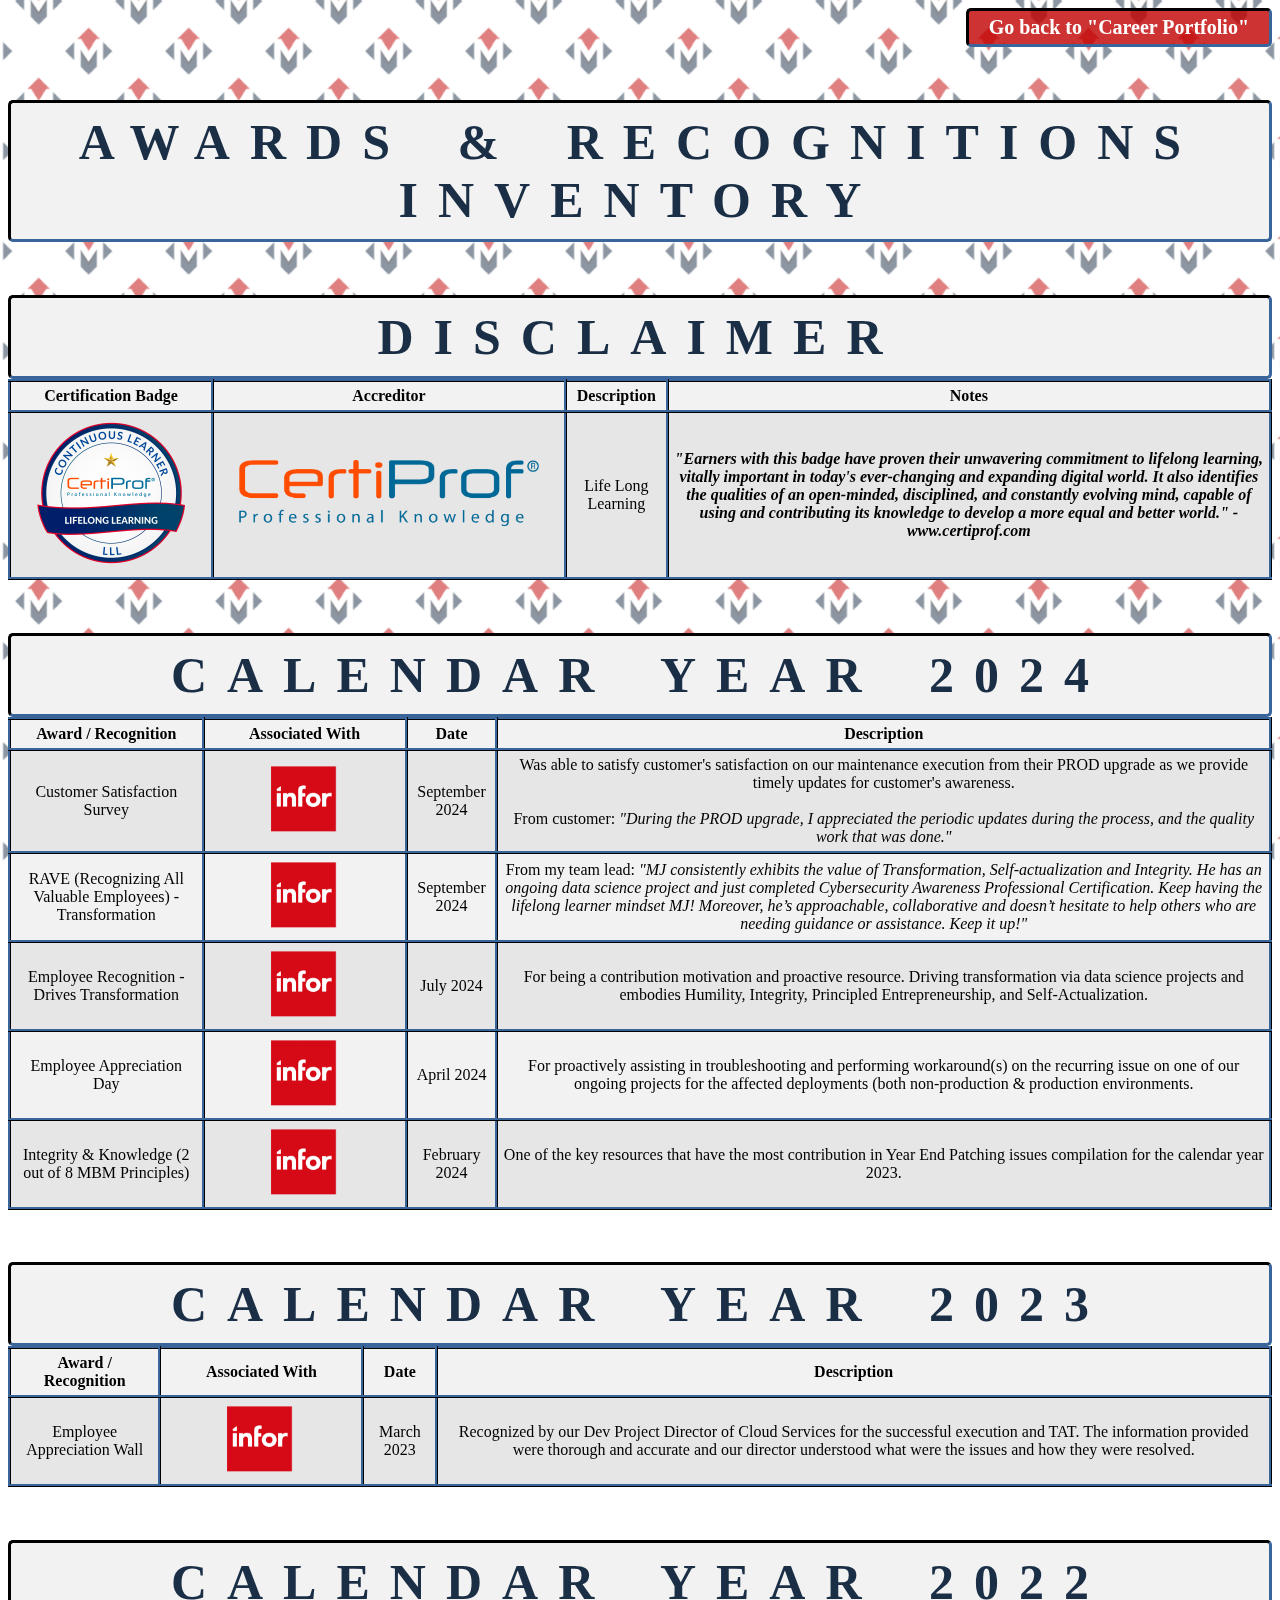
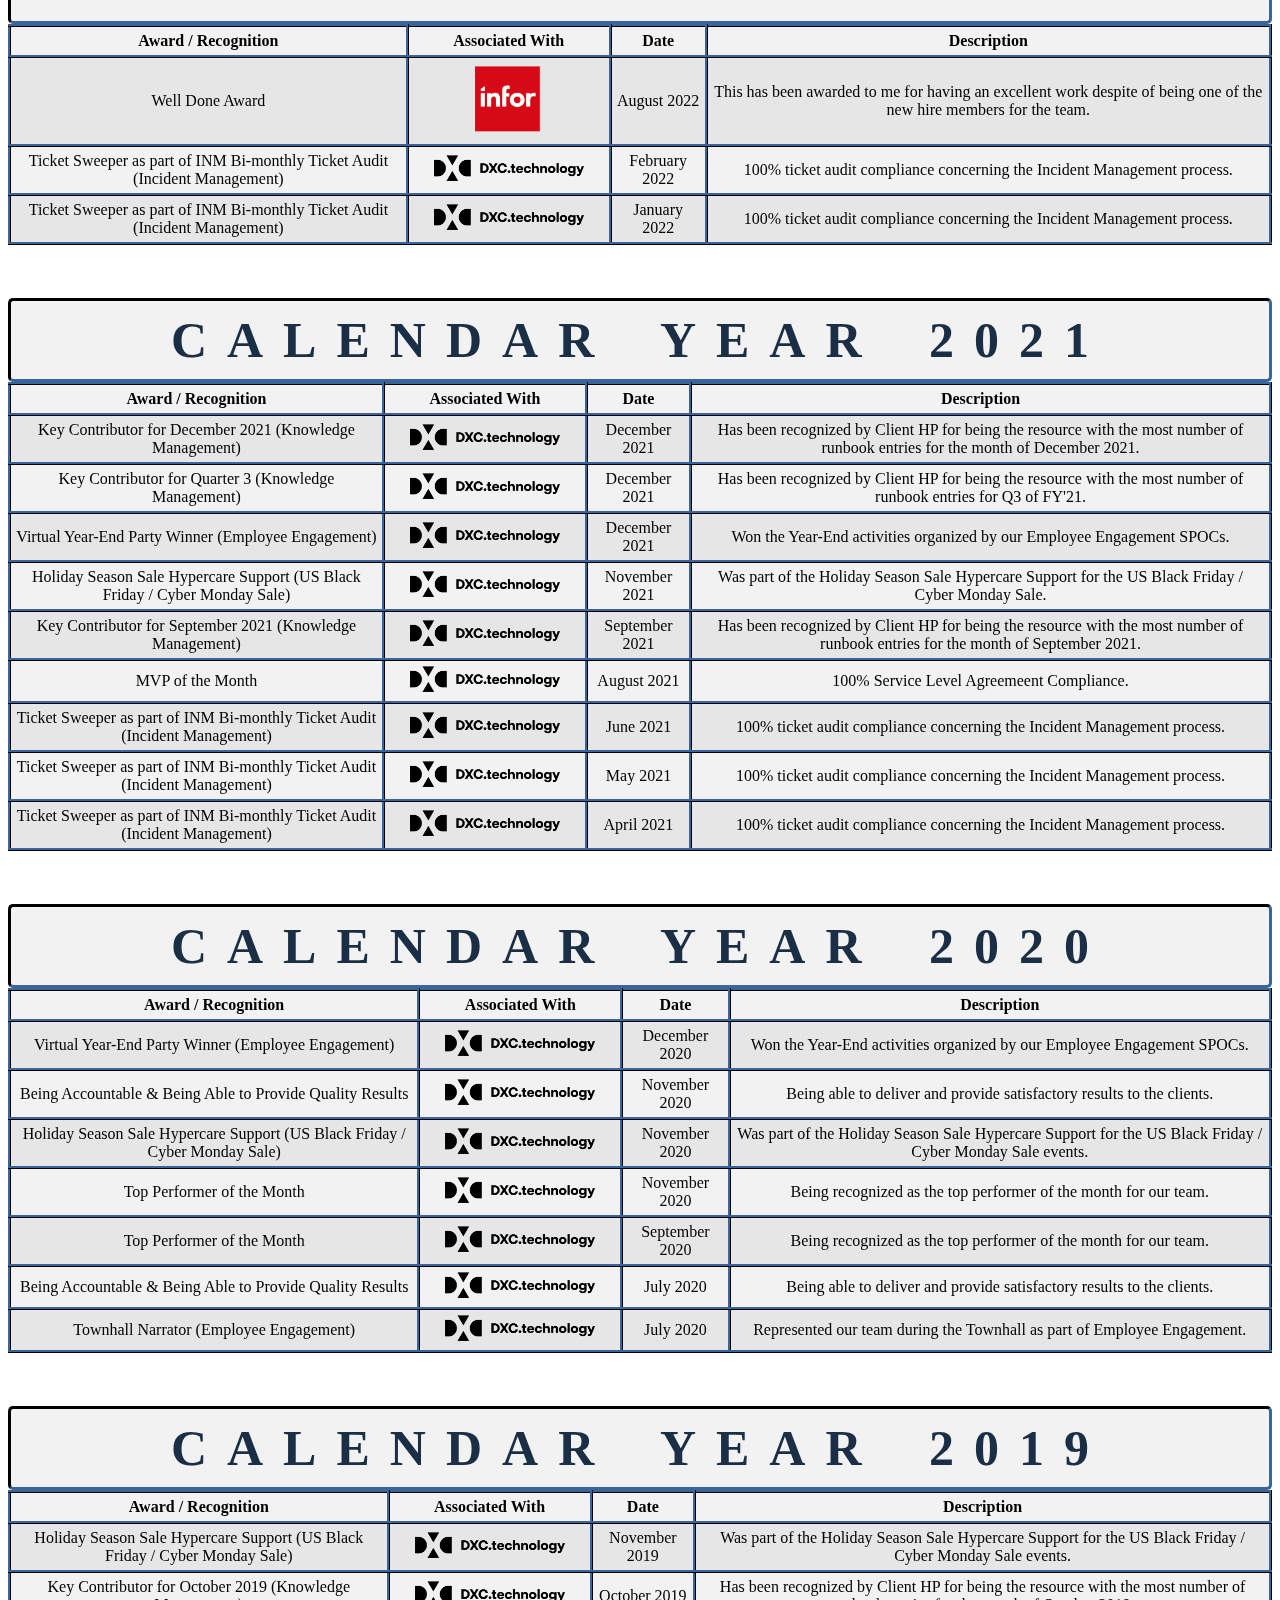
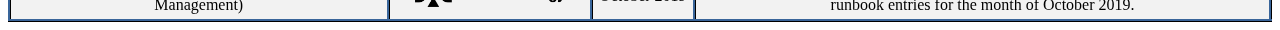
==== commit 1c412651: "Update index.html" ====
--- a/index.html
+++ b/index.html
@@ -31,6 +31,7 @@
         Awards & Recognitions  Inventory
     </div>
     
+    <h1></h1>
     <div class="logo">
         Disclaimer
     </div>
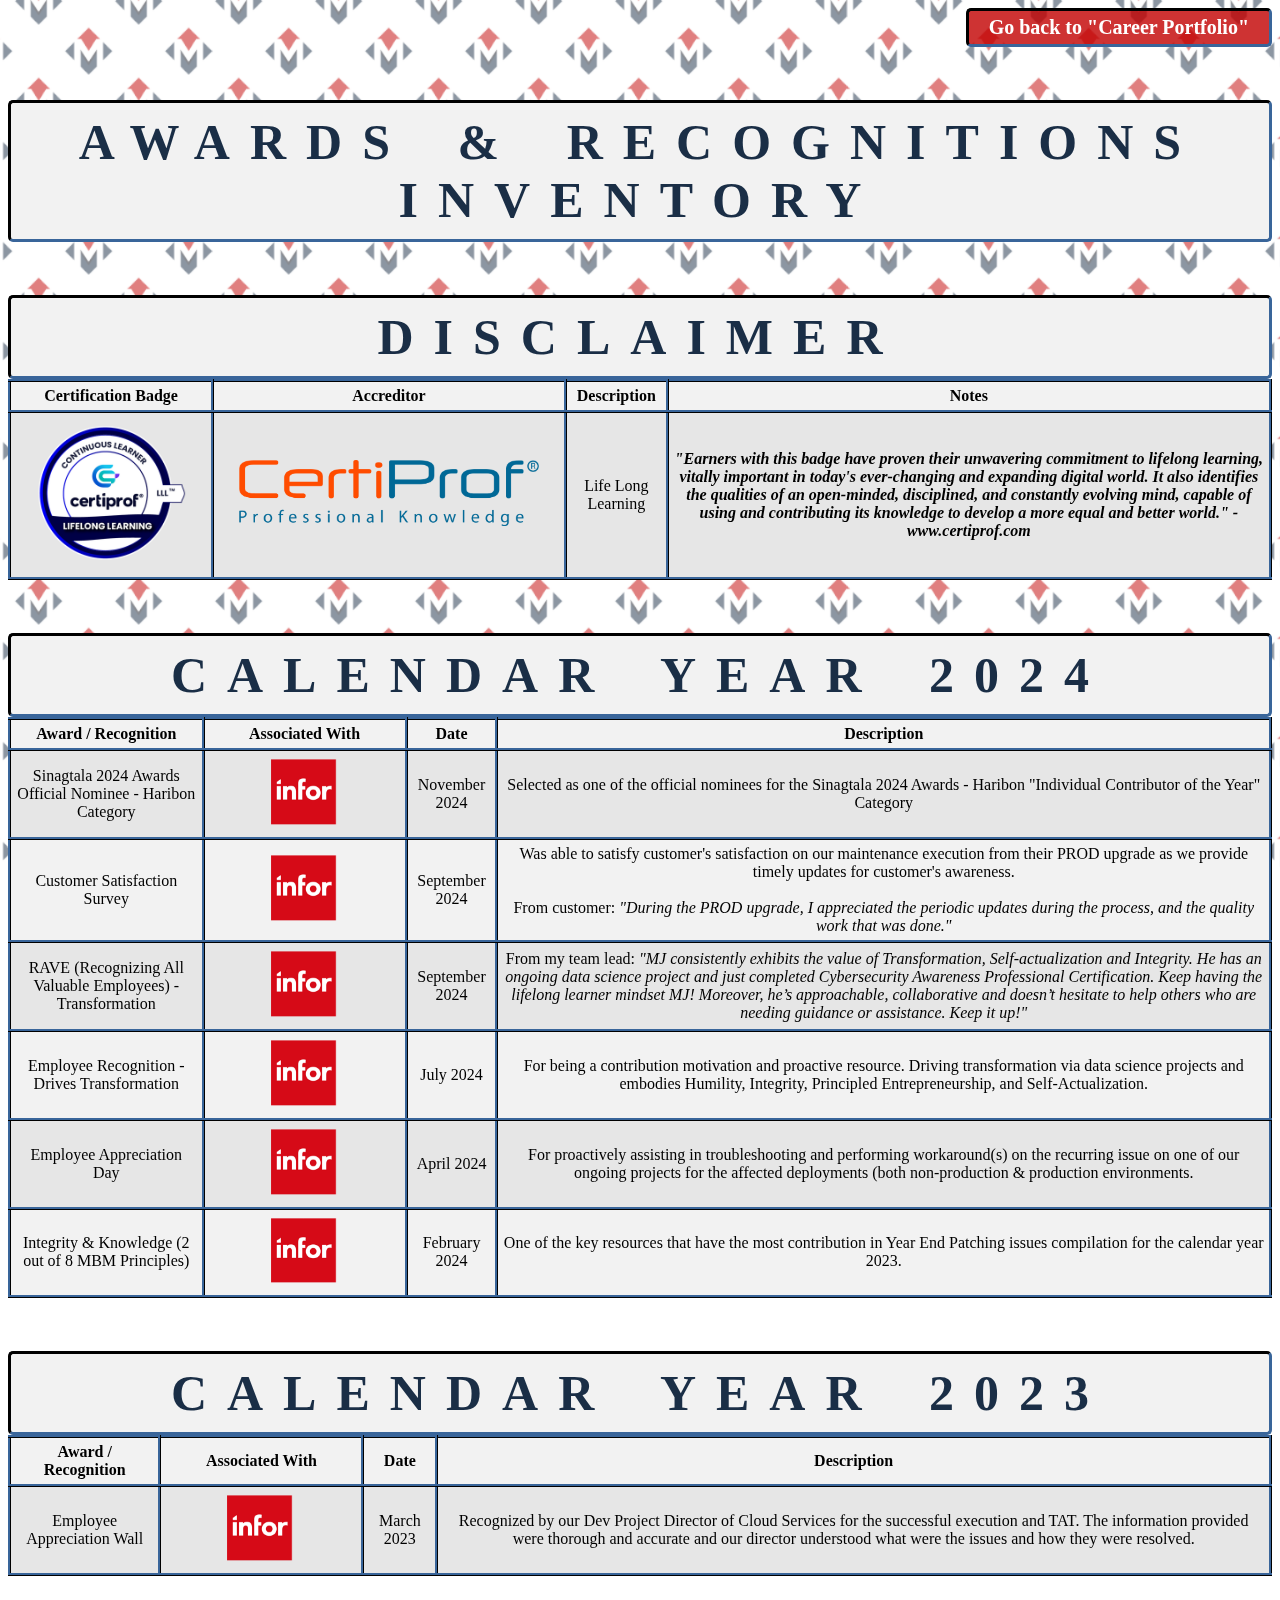
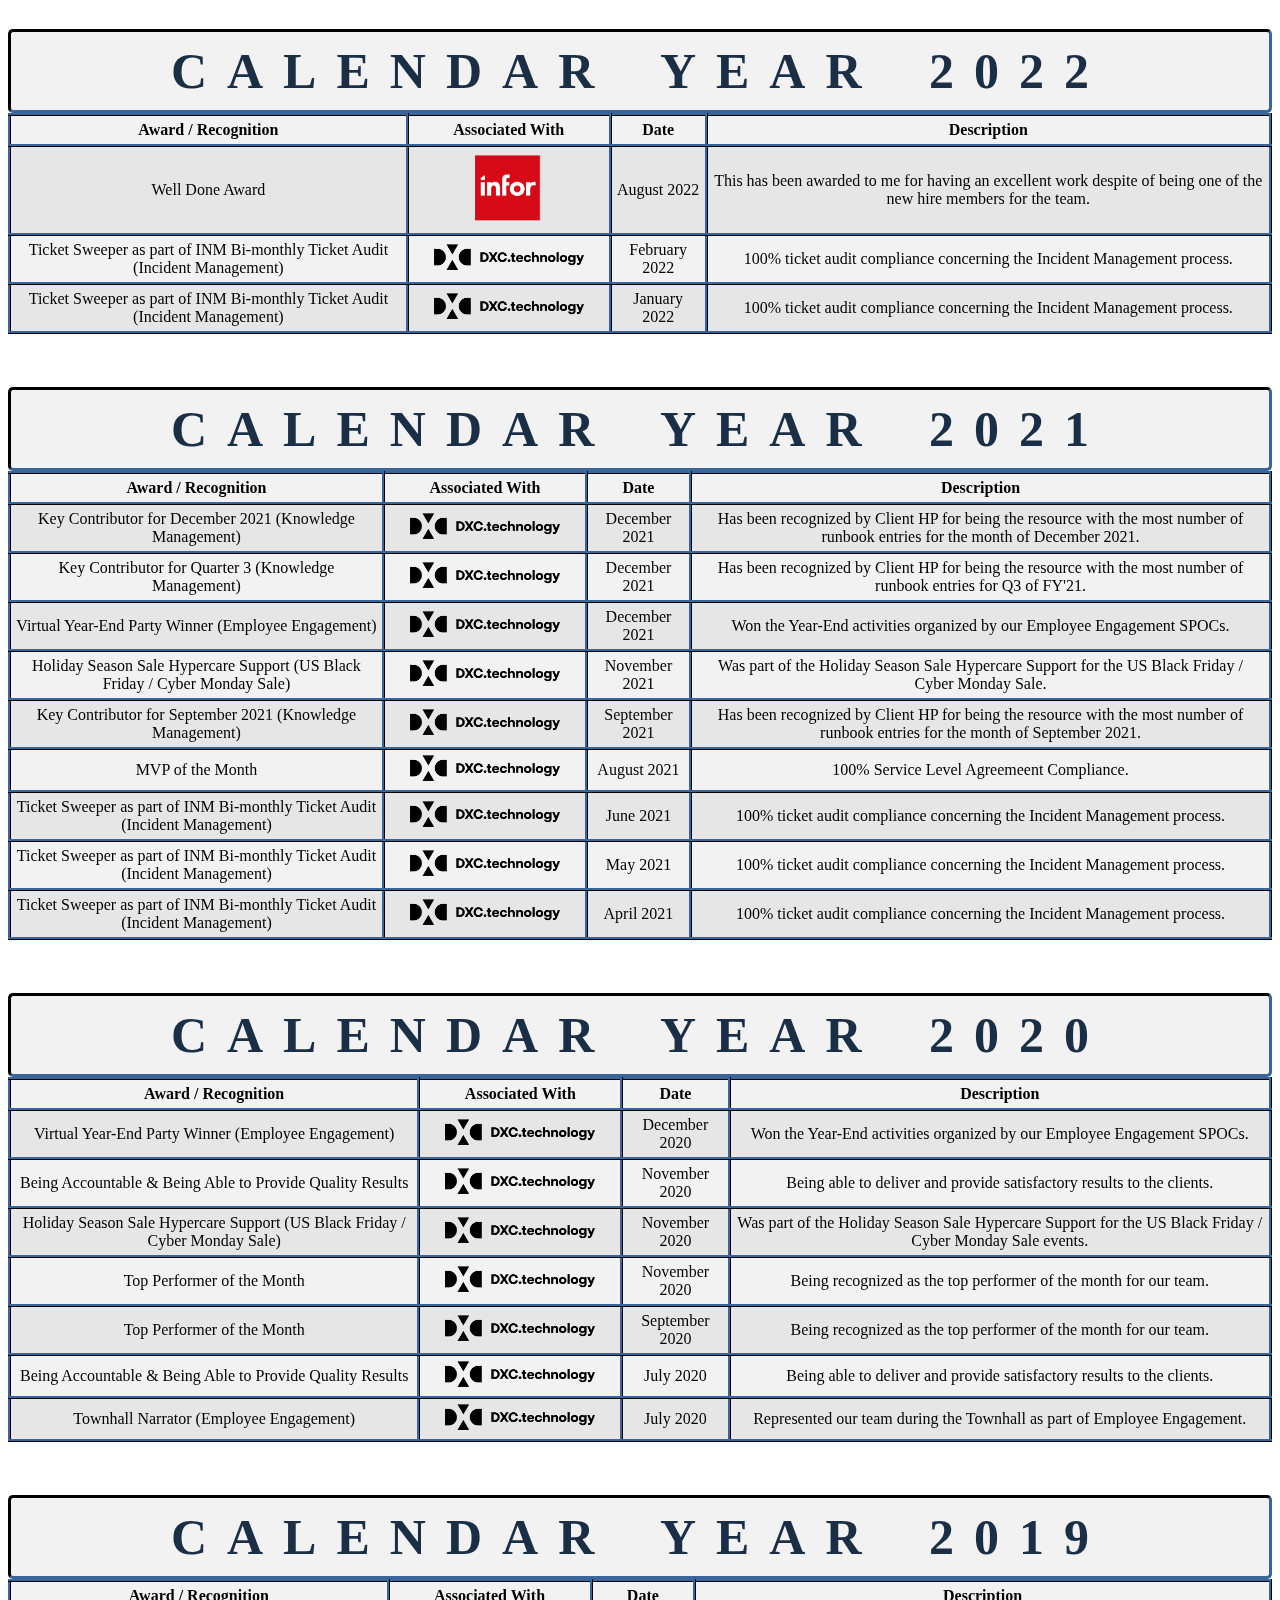
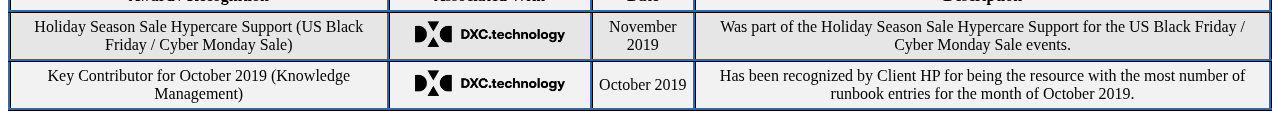
==== commit f2fd6bdf: "Update index.html" ====
--- a/index.html
+++ b/index.html
@@ -12,6 +12,10 @@
 <!-- 10th - 11th Sprint Update: N/A -->
 <!-- 12th Sprint Update: 09/05/2024-09/06/2024 (Deadline: 09/15/2024) -->
     <!-- Added entry to C.Y. 2024 -->
+<!-- 13th-15th Sprint Update N/A-->
+ <!-- 16th Sprint Update 11/07/2024 (Deadline: 11/10/2024)-->
+    <!-- Changed the LLL logo-->
+    <!-- Added Sinagtala 2024 Official Nominee entry-->
 
     <!DOCTYPE html>
     <html>
@@ -62,6 +66,12 @@
             <th>Description</th>
         </tr>
         <tr>
+            <td>Sinagtala 2024 Awards Official Nominee - Haribon Category</td>
+            <td><img src="Infor.png" alt="Infor" class="badge" style="margin-left: 20px; margin-right: 20px"></td>
+            <td>November 2024</td>
+            <td>Selected as one of the official nominees for the Sinagtala 2024 Awards - Haribon "Individual Contributor of the Year" Category</td>
+        </tr>
+        <tr>
             <td>Customer Satisfaction Survey</td>
             <td><img src="Infor.png" alt="Infor" class="badge" style="margin-left: 20px; margin-right: 20px"></td>
             <td>September 2024</td>
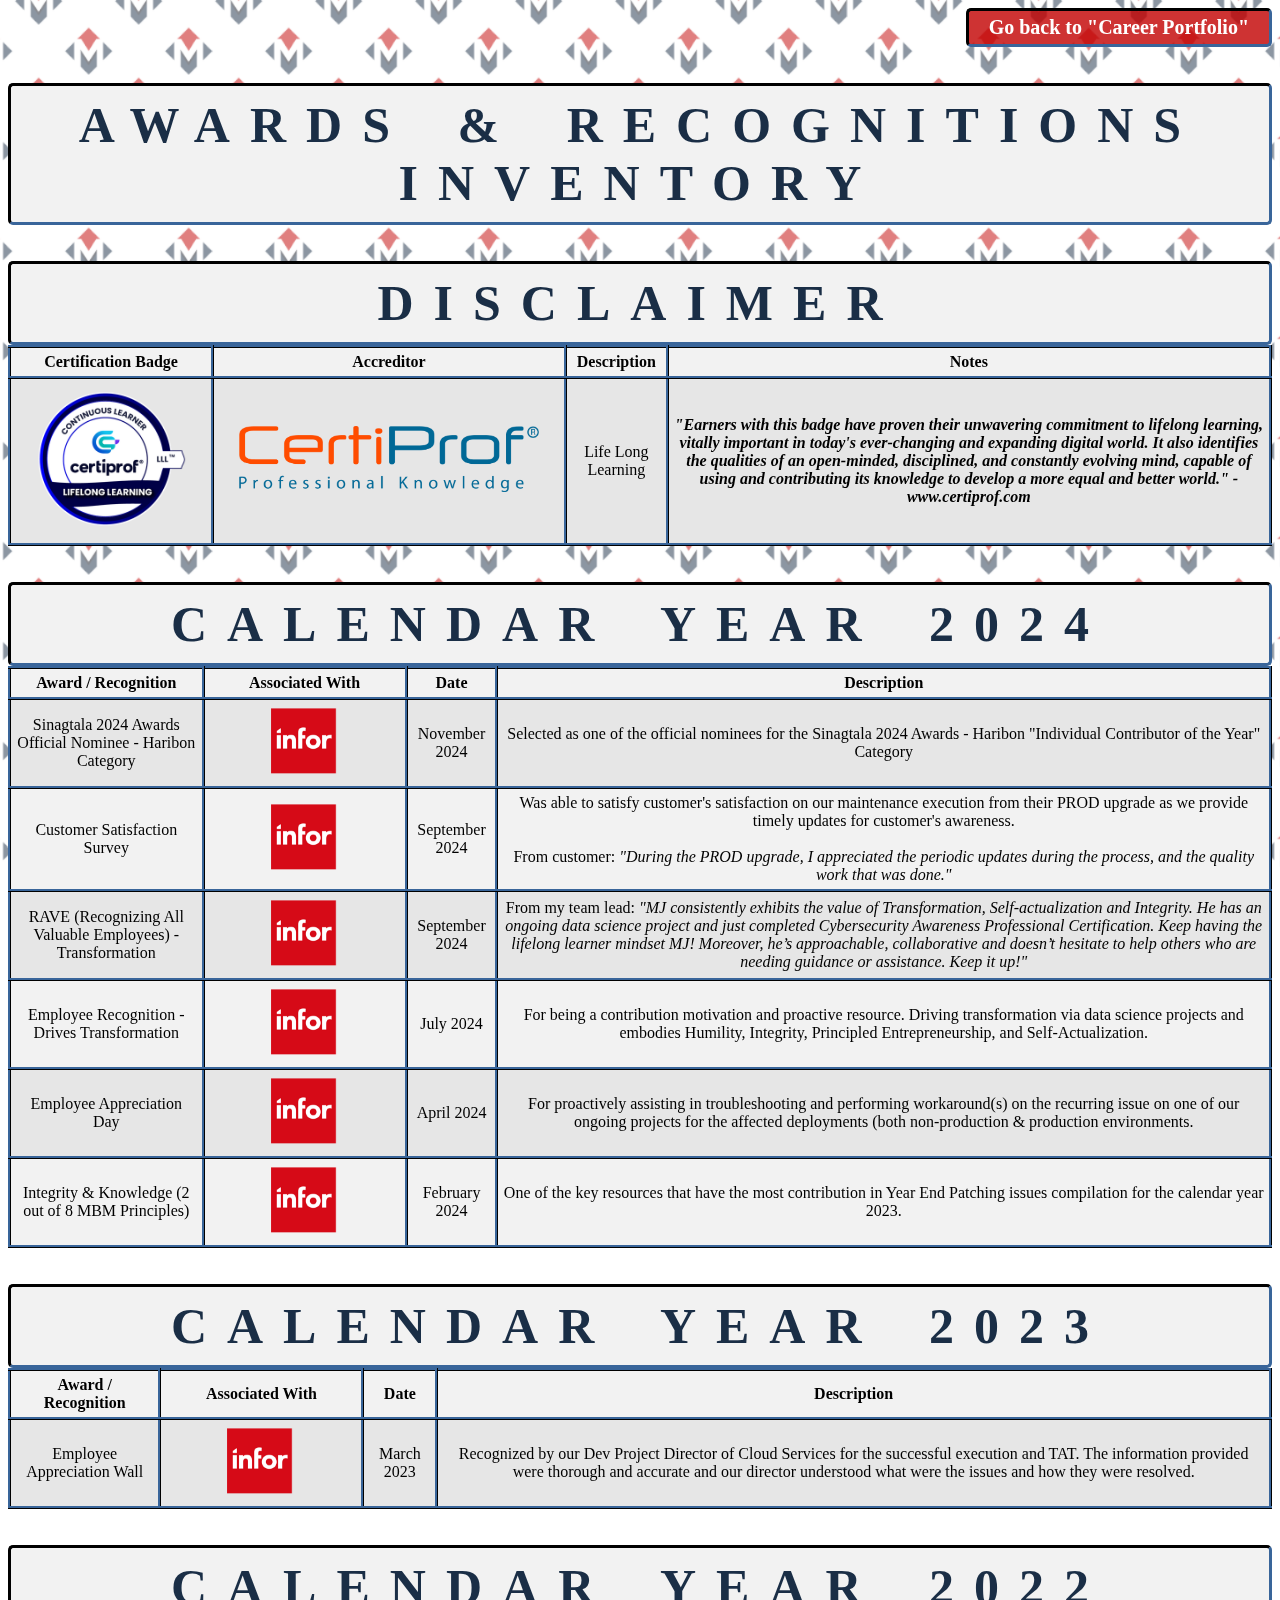
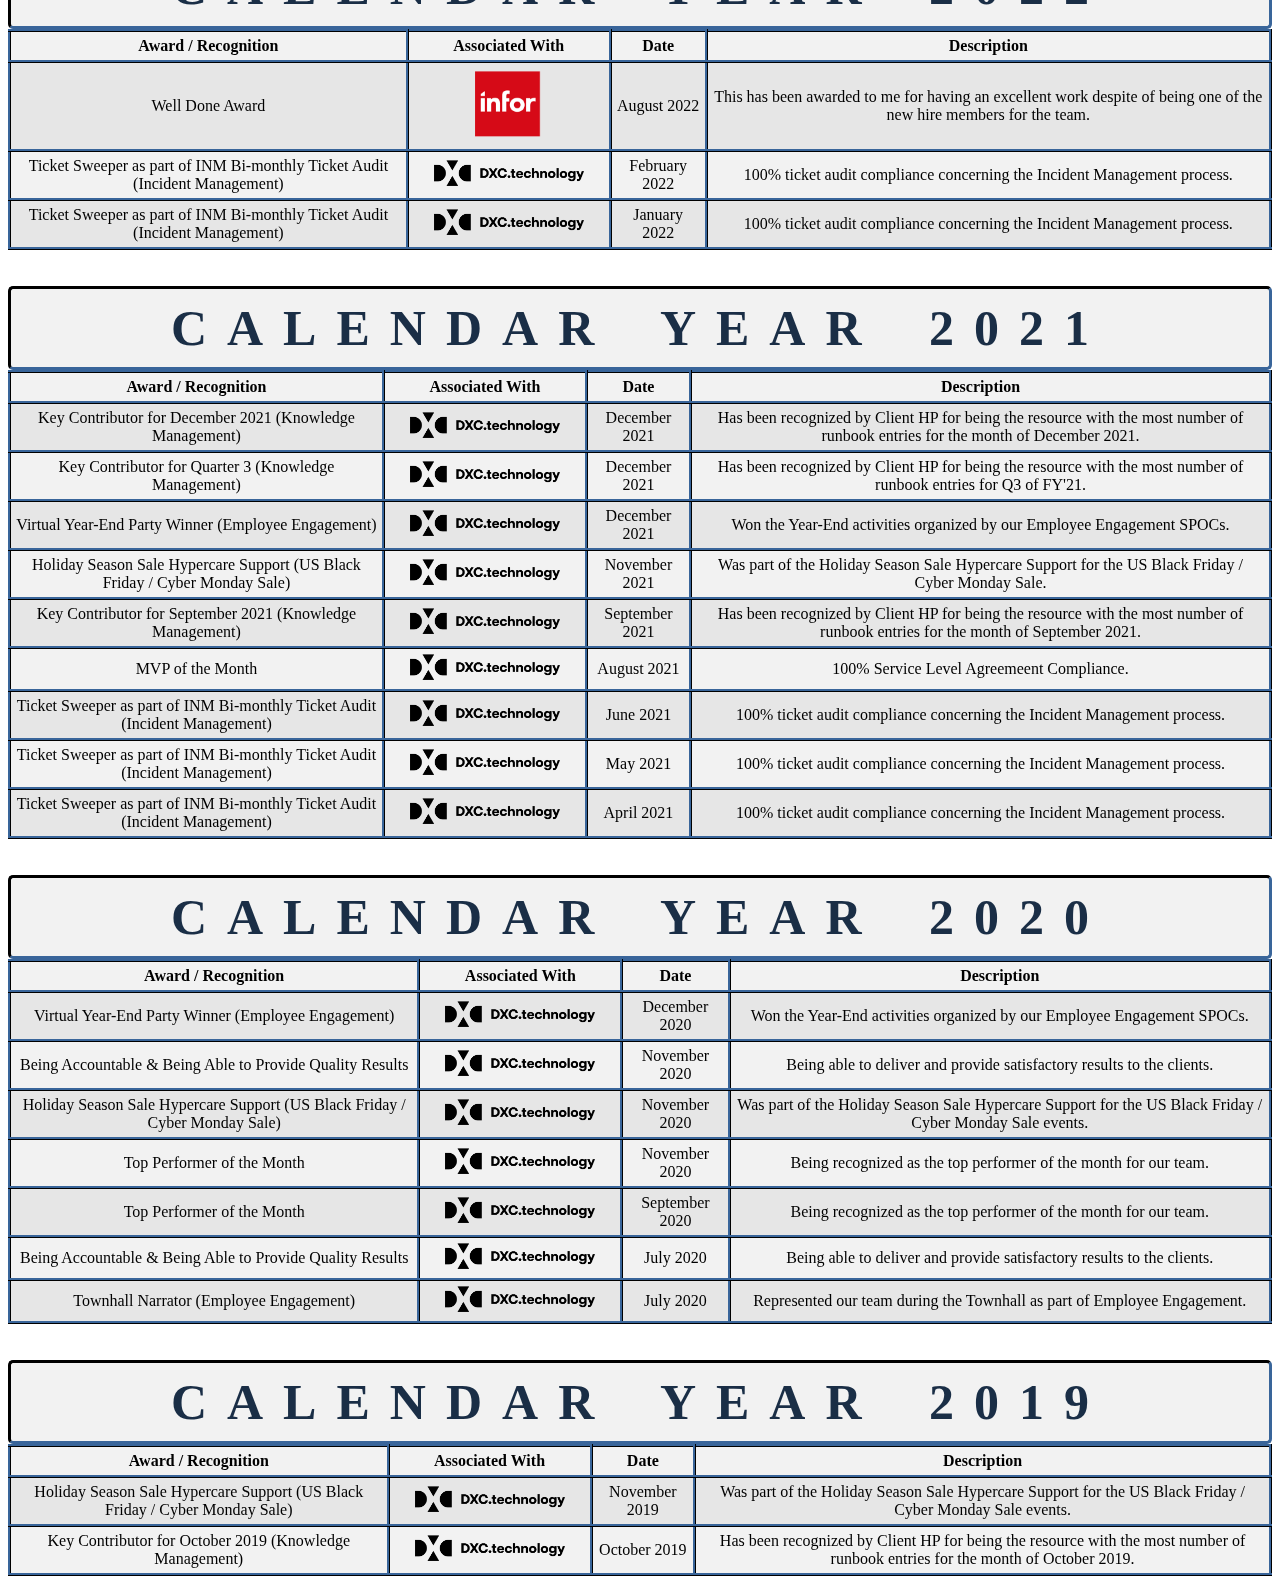
==== commit dbe1edf8: "Update index.html" ====
--- a/index.html
+++ b/index.html
@@ -13,291 +13,84 @@
 <!-- 12th Sprint Update: 09/05/2024-09/06/2024 (Deadline: 09/15/2024) -->
     <!-- Added entry to C.Y. 2024 -->
 <!-- 13th-15th Sprint Update N/A-->
- <!-- 16th Sprint Update 11/07/2024 (Deadline: 11/10/2024)-->
+<!-- 16th Sprint Update 11/07/2024 (Deadline: 11/10/2024)-->
     <!-- Changed the LLL logo-->
     <!-- Added Sinagtala 2024 Official Nominee entry-->
+<!-- 17th - 21st Sprint Update: N/A-->
+<!-- 22nd Sprint Update: 01/25/2025 (Deadline: 02/02/2025)-->  
+    <!-- Added "meta *" and "title"; arranged the spacing-->
 
-    <!DOCTYPE html>
-    <html>
-    <head>
-        <link rel="stylesheet" type="text/css" href="styles.css">
-        <link rel="icon" href="medal.png" type="image/x-icon">
-        <link rel="shortcut icon" href="medal.png" type="image/x-icon">
-    </head>
-    
-    <body>
-    <div class="background"></div>
-    <div class="center-container">
-        <a href="https://mjamontano.github.io/Career_Portfolio/" class="home-button">Go back to "Career Portfolio"</a>
-      </div>
-    <h1></h1>
-    <div class="logo">
-        Awards & Recognitions  Inventory
-    </div>
-    
-    <h1></h1>
-    <div class="logo">
-        Disclaimer
-    </div>
-    <table id="table1">
-        <tr>
-            <th>Certification Badge</th>
-            <th>Accreditor</th>
-            <th>Description</th>
-            <th>Notes</th>
-        </tr>
-        <tr>
-            <td><img src="CertiProf _ Life Long Learning.png" alt="CertiProf _ Life Long Learning" class="badge" style="margin-left: 20px; margin-right: 20px"></td>
-            <td><img src="CertiProf Logo.png" alt="CertiProf Logo" class="accreditor" style="margin-left: 20px; margin-right: 20px"></td>
-            <td>Life Long Learning</td>
-            <td style="font-style:italic; font-weight: bold">"Earners with this badge have proven their unwavering commitment to lifelong learning, vitally important in today's ever-changing and expanding digital world. It also identifies the qualities of an open-minded, disciplined, and constantly evolving mind, capable of using and contributing its knowledge to develop a more equal and better world." - www.certiprof.com</td>
-        </tr>
-    </table>
-    
-    <h1></h1>
-    <div class="logo">
-        Calendar Year 2024
-    </div>
-    <table id="table2">
-        <tr>
-            <th>Award / Recognition</th>
-            <th>Associated With</th>
-            <th>Date</th>
-            <th>Description</th>
-        </tr>
-        <tr>
-            <td>Sinagtala 2024 Awards Official Nominee - Haribon Category</td>
-            <td><img src="Infor.png" alt="Infor" class="badge" style="margin-left: 20px; margin-right: 20px"></td>
-            <td>November 2024</td>
-            <td>Selected as one of the official nominees for the Sinagtala 2024 Awards - Haribon "Individual Contributor of the Year" Category</td>
-        </tr>
-        <tr>
-            <td>Customer Satisfaction Survey</td>
-            <td><img src="Infor.png" alt="Infor" class="badge" style="margin-left: 20px; margin-right: 20px"></td>
-            <td>September 2024</td>
-            <td>Was able to satisfy customer's satisfaction on our maintenance execution from their PROD upgrade as we provide timely updates for customer's awareness.<br><br>From customer: <i>"During the PROD upgrade, I appreciated the periodic updates during the process, and the quality work that was done."</i></td>
-        </tr>
-        <tr>
-            <td>RAVE (Recognizing All Valuable Employees) - Transformation</td>
-            <td><img src="Infor.png" alt="Infor" class="badge" style="margin-left: 20px; margin-right: 20px"></td>
-            <td>September 2024</td>
-            <td>From my team lead: <i>"MJ consistently exhibits the value of Transformation, Self-actualization and Integrity. He has an ongoing data science project and just completed Cybersecurity Awareness Professional Certification. Keep having the lifelong learner mindset MJ! Moreover, he’s approachable, collaborative and doesn’t hesitate to help others who are needing guidance or assistance. Keep it up!"</i></td>
-        </tr>
-        <tr>
-            <td>Employee Recognition - Drives Transformation</td>
-            <td><img src="Infor.png" alt="Infor" class="badge" style="margin-left: 20px; margin-right: 20px"></td>
-            <td>July 2024</td>
-            <td>For being a contribution motivation and proactive resource. Driving transformation via data science projects and embodies Humility, Integrity, Principled Entrepreneurship, and Self-Actualization.</td>
-        </tr>
-            <td>Employee Appreciation Day</td>
-            <td><img src="Infor.png" alt="Infor" class="badge" style="margin-left: 20px; margin-right: 20px"></td>
-            <td>April 2024</td>
-            <td>For proactively assisting in troubleshooting and performing workaround(s) on the recurring issue on one of our ongoing projects for the affected deployments (both non-production & production environments.</td>
-        </tr>
-        <tr>
-            <td>Integrity & Knowledge (2 out of 8 MBM Principles)</td>
-            <td><img src="Infor.png" alt="Infor" class="badge" style="margin-left: 20px; margin-right: 20px"></td>
-            <td>February 2024</td>
-            <td>One of the key resources that have the most contribution in Year End Patching issues compilation for the calendar year 2023.</td>
-        </tr>
-    </table>
-    
-    <h1></h1>
-    <div class="logo">
-        Calendar Year 2023
-    </div>
-    <table id="table2">
-        <tr>
-            <th>Award / Recognition</th>
-            <th>Associated With</th>
-            <th>Date</th>
-            <th>Description</th>
-        </tr>
-        <tr>
-            <td>Employee Appreciation Wall</td>
-             <td><img src="Infor.png" alt="Infor" class="badge" style="margin-left: 20px; margin-right: 20px"></td>
-            <td>March 2023</td>
-            <td>Recognized by our Dev Project Director of Cloud Services for the successful execution and TAT. The information provided were thorough and accurate and our director understood what were the issues and how they were resolved.</td>
-        </tr>
-    </table>
-    
-    <h1></h1>
-    <div class="logo">
-        Calendar Year 2022
-    </div>
-    <table id="table2">
-        <tr>
-            <th>Award / Recognition</th>
-            <th>Associated With</th>
-            <th>Date</th>
-            <th>Description</th>
-        </tr>
-        <tr>
-            <td>Well Done Award</td>
-             <td><img src="Infor.png" alt="Infor" class="badge" style="margin-left: 20px; margin-right: 20px"></td>
-            <td>August 2022</td>
-            <td>This has been awarded to me for having an excellent work despite of being one of the new hire members for the team.</td>
-        </tr>
-        <tr>
-            <td>Ticket Sweeper as part of INM Bi-monthly Ticket Audit (Incident Management)</td>
-             <td><img src="DXC Technology.png" alt="DXC Technology" class="badge" style="margin-left: 20px; margin-right: 20px"></td>
-            <td>February 2022</td>
-            <td>100% ticket audit compliance concerning the Incident Management process.</td>
-        </tr>
-        <tr>
-            <td>Ticket Sweeper as part of INM Bi-monthly Ticket Audit (Incident Management)</td>
-             <td><img src="DXC Technology.png" alt="DXC Technology" class="badge" style="margin-left: 20px; margin-right: 20px"></td>
-            <td>January 2022</td>
-            <td>100% ticket audit compliance concerning the Incident Management process.</td>
-        </tr>
-    </table>
-    
-    <h1></h1>
-    <div class="logo">
-        Calendar Year 2021
-    </div>
-    <table id="table2">
-        <tr>
-            <th>Award / Recognition</th>
-            <th>Associated With</th>
-            <th>Date</th>
-            <th>Description</th>
-        </tr>
-        <tr>
-            <td>Key Contributor for December 2021 (Knowledge Management)</td>
-             <td><img src="DXC Technology.png" alt="DXC Technology" class="badge" style="margin-left: 20px; margin-right: 20px"></td>
-            <td>December 2021</td>
-            <td>Has been recognized by Client HP for being the resource with the most number of runbook entries for the month of December 2021.</td>
-        </tr>
-        <tr>
-            <td>Key Contributor for Quarter 3 (Knowledge Management)</td>
-             <td><img src="DXC Technology.png" alt="DXC Technology" class="badge" style="margin-left: 20px; margin-right: 20px"></td>
-            <td>December 2021</td>
-            <td>Has been recognized by Client HP for being the resource with the most number of runbook entries for Q3 of FY'21.</td>
-        </tr>
-        <tr>
-            <td>Virtual Year-End Party Winner (Employee Engagement)</td>
-             <td><img src="DXC Technology.png" alt="DXC Technology" class="badge" style="margin-left: 20px; margin-right: 20px"></td>
-            <td>December 2021</td>
-            <td>Won the Year-End activities organized by our Employee Engagement SPOCs.</td>
-        </tr>
-        <tr>
-            <td>Holiday Season Sale Hypercare Support (US Black Friday / Cyber Monday Sale)</td>
-             <td><img src="DXC Technology.png" alt="DXC Technology" class="badge" style="margin-left: 20px; margin-right: 20px"></td>
-            <td>November 2021</td>
-            <td>Was part of the Holiday Season Sale Hypercare Support for the US Black Friday / Cyber Monday Sale.</td>
-        </tr>
-        <tr>
-            <td>Key Contributor for September 2021 (Knowledge Management)</td>
-             <td><img src="DXC Technology.png" alt="DXC Technology" class="badge" style="margin-left: 20px; margin-right: 20px"></td>
-            <td>September 2021</td>
-            <td>Has been recognized by Client HP for being the resource with the most number of runbook entries for the month of September 2021.</td>
-        </tr>
-        <tr>
-            <td>MVP of the Month</td>
-             <td><img src="DXC Technology.png" alt="DXC Technology" class="badge" style="margin-left: 20px; margin-right: 20px"></td>
-            <td>August 2021</td>
-            <td>100% Service Level Agreemeent Compliance.</td>
-        </tr>
-        <tr>
-            <td>Ticket Sweeper as part of INM Bi-monthly Ticket Audit (Incident Management)</td>
-             <td><img src="DXC Technology.png" alt="DXC Technology" class="badge" style="margin-left: 20px; margin-right: 20px"></td>
-            <td>June 2021</td>
-            <td>100% ticket audit compliance concerning the Incident Management process.</td>
-        </tr>
-        <tr>
-            <td>Ticket Sweeper as part of INM Bi-monthly Ticket Audit (Incident Management)</td>
-             <td><img src="DXC Technology.png" alt="DXC Technology" class="badge" style="margin-left: 20px; margin-right: 20px"></td>
-            <td>May 2021</td>
-            <td>100% ticket audit compliance concerning the Incident Management process.</td>
-        </tr>
-        <tr>
-            <td>Ticket Sweeper as part of INM Bi-monthly Ticket Audit (Incident Management)</td>
-             <td><img src="DXC Technology.png" alt="DXC Technology" class="badge" style="margin-left: 20px; margin-right: 20px"></td>
-            <td>April 2021</td>
-            <td>100% ticket audit compliance concerning the Incident Management process.</td>
-        </tr>
-    </table>
-    
-    <h1></h1>
-    <div class="logo">
-        Calendar Year 2020
-    </div>
-    <table id="table2">
-        <tr>
-            <th>Award / Recognition</th>
-            <th>Associated With</th>
-            <th>Date</th>
-            <th>Description</th>
-        </tr>
-        <tr>
-            <td>Virtual Year-End Party Winner (Employee Engagement)</td>
-             <td><img src="DXC Technology.png" alt="DXC Technology" class="badge" style="margin-left: 20px; margin-right: 20px"></td>
-            <td>December 2020</td>
-            <td>Won the Year-End activities organized by our Employee Engagement SPOCs.</td>
-        </tr>
-        <tr>
-            <td>Being Accountable & Being Able to Provide Quality Results</td>
-             <td><img src="DXC Technology.png" alt="DXC Technology" class="badge" style="margin-left: 20px; margin-right: 20px"></td>
-            <td>November 2020</td>
-            <td>Being able to deliver and provide satisfactory results to the clients.</td>
-        </tr>
-        <tr>
-            <td>Holiday Season Sale Hypercare Support (US Black Friday / Cyber Monday Sale)</td>
-             <td><img src="DXC Technology.png" alt="DXC Technology" class="badge" style="margin-left: 20px; margin-right: 20px"></td>
-            <td>November 2020</td>
-            <td>Was part of the Holiday Season Sale Hypercare Support for the US Black Friday / Cyber Monday Sale events.</td>
-        </tr>
-        <tr>
-            <td>Top Performer of the Month</td>
-             <td><img src="DXC Technology.png" alt="DXC Technology" class="badge" style="margin-left: 20px; margin-right: 20px"></td>
-            <td>November 2020</td>
-            <td>Being recognized as the top performer of the month for our team.</td>
-        </tr>
-        <tr>
-            <td>Top Performer of the Month</td>
-             <td><img src="DXC Technology.png" alt="DXC Technology" class="badge" style="margin-left: 20px; margin-right: 20px"></td>
-            <td>September 2020</td>
-            <td>Being recognized as the top performer of the month for our team.</td>
-        </tr>
-        <tr>
-            <td>Being Accountable & Being Able to Provide Quality Results</td>
-             <td><img src="DXC Technology.png" alt="DXC Technology" class="badge" style="margin-left: 20px; margin-right: 20px"></td>
-            <td>July 2020</td>
-            <td>Being able to deliver and provide satisfactory results to the clients.</td>
-        </tr>
-        <tr>
-            <td>Townhall Narrator (Employee Engagement)</td>
-             <td><img src="DXC Technology.png" alt="DXC Technology" class="badge" style="margin-left: 20px; margin-right: 20px"></td>
-            <td>July 2020</td>
-            <td>Represented our team during the Townhall as part of Employee Engagement.</td>
-        </tr>
-    </table>
-    
-    <h1></h1>
-    <div class="logo">
-        Calendar Year 2019
-    </div>
-    <table id="table2">
-        <tr>
-            <th>Award / Recognition</th>
-            <th>Associated With</th>
-            <th>Date</th>
-            <th>Description</th>
-        </tr>
-        <tr>
-            <td>Holiday Season Sale Hypercare Support (US Black Friday / Cyber Monday Sale)</td>
-             <td><img src="DXC Technology.png" alt="DXC Technology" class="badge" style="margin-left: 20px; margin-right: 20px"></td>
-            <td>November 2019</td>
-            <td>Was part of the Holiday Season Sale Hypercare Support for the US Black Friday / Cyber Monday Sale events.</td>
-        </tr>
-        <tr>
-            <td>Key Contributor for October 2019 (Knowledge Management)</td>
-             <td><img src="DXC Technology.png" alt="DXC Technology" class="badge" style="margin-left: 20px; margin-right: 20px"></td>
-            <td>October 2019</td>
-            <td>Has been recognized by Client HP for being the resource with the most number of runbook entries for the month of October 2019.</td>
-        </tr>
-    </table>
-    
-    </body>
-    </html>
+<!DOCTYPE html>
+<html>
+<head>
+    <link rel="stylesheet" type="text/css" href="styles.css">
+    <link rel="icon" href="medal.png" type="image/x-icon">
+    <link rel="shortcut icon" href="medal.png" type="image/x-icon">
+    <meta charset="UTF-8">
+    <meta name="viewport" content="width=device-width, initial-scale=1.0">
+    <title>Awards & Recognitions Inventory</title>
+</head>
+
+<body>
+<div class="background"></div>
+<div class="center-container"><a href="https://mjamontano.github.io/Career_Portfolio/" class="home-button">Go back to "Career Portfolio"</a></div><br><br>
+<div class="logo">Awards & Recognitions Inventory</div><br><br>
+<div class="logo">Disclaimer</div>
+<table id="table1">
+    <tr><th>Certification Badge</th><th>Accreditor</th><th>Description</th><th>Notes</th></tr>
+    <tr><td><img src="CertiProf _ Life Long Learning.png" alt="CertiProf _ Life Long Learning" class="badge" style="margin-left: 20px; margin-right: 20px"></td><td><img src="CertiProf Logo.png" alt="CertiProf Logo" class="accreditor" style="margin-left: 20px; margin-right: 20px"></td><td>Life Long Learning</td><td style="font-style:italic; font-weight: bold">"Earners with this badge have proven their unwavering commitment to lifelong learning, vitally important in today's ever-changing and expanding digital world. It also identifies the qualities of an open-minded, disciplined, and constantly evolving mind, capable of using and contributing its knowledge to develop a more equal and better world." - www.certiprof.com</td></tr>
+</table><br><br>
+<div class="logo">Calendar Year 2024</div>
+<table id="table2">
+    <tr><th>Award / Recognition</th><th>Associated With</th><th>Date</th><th>Description</th></tr>
+    <tr><td>Sinagtala 2024 Awards Official Nominee - Haribon Category</td><td><img src="Infor.png" alt="Infor" class="badge" style="margin-left: 20px; margin-right: 20px"></td><td>November 2024</td><td>Selected as one of the official nominees for the Sinagtala 2024 Awards - Haribon "Individual Contributor of the Year" Category</td></tr>
+    <tr><td>Customer Satisfaction Survey</td><td><img src="Infor.png" alt="Infor" class="badge" style="margin-left: 20px; margin-right: 20px"></td><td>September 2024</td><td>Was able to satisfy customer's satisfaction on our maintenance execution from their PROD upgrade as we provide timely updates for customer's awareness.<br><br>From customer: <i>"During the PROD upgrade, I appreciated the periodic updates during the process, and the quality work that was done."</i></td></tr>
+    <tr><td>RAVE (Recognizing All Valuable Employees) - Transformation</td><td><img src="Infor.png" alt="Infor" class="badge" style="margin-left: 20px; margin-right: 20px"></td><td>September 2024</td><td>From my team lead: <i>"MJ consistently exhibits the value of Transformation, Self-actualization and Integrity. He has an ongoing data science project and just completed Cybersecurity Awareness Professional Certification. Keep having the lifelong learner mindset MJ! Moreover, he’s approachable, collaborative and doesn’t hesitate to help others who are needing guidance or assistance. Keep it up!"</i></td></tr>
+    <tr><td>Employee Recognition - Drives Transformation</td><td><img src="Infor.png" alt="Infor" class="badge" style="margin-left: 20px; margin-right: 20px"></td><td>July 2024</td><td>For being a contribution motivation and proactive resource. Driving transformation via data science projects and embodies Humility, Integrity, Principled Entrepreneurship, and Self-Actualization.</td></tr>
+    <tr><td>Employee Appreciation Day</td><td><img src="Infor.png" alt="Infor" class="badge" style="margin-left: 20px; margin-right: 20px"></td><td>April 2024</td><td>For proactively assisting in troubleshooting and performing workaround(s) on the recurring issue on one of our ongoing projects for the affected deployments (both non-production & production environments.</td></tr>
+    <tr><td>Integrity & Knowledge (2 out of 8 MBM Principles)</td><td><img src="Infor.png" alt="Infor" class="badge" style="margin-left: 20px; margin-right: 20px"></td><td>February 2024</td><td>One of the key resources that have the most contribution in Year End Patching issues compilation for the calendar year 2023.</td></tr>
+</table><br><br>
+<div class="logo">Calendar Year 2023</div>
+<table id="table3">
+    <tr><th>Award / Recognition</th><th>Associated With</th><th>Date</th><th>Description</th></tr>
+    <tr><td>Employee Appreciation Wall</td><td><img src="Infor.png" alt="Infor" class="badge" style="margin-left: 20px; margin-right: 20px"></td><td>March 2023</td><td>Recognized by our Dev Project Director of Cloud Services for the successful execution and TAT. The information provided were thorough and accurate and our director understood what were the issues and how they were resolved.</td></tr>
+</table><br><br>
+<div class="logo">Calendar Year 2022</div>
+<table id="table4">
+    <tr><th>Award / Recognition</th><th>Associated With</th><th>Date</th><th>Description</th></tr>
+    <tr><td>Well Done Award</td><td><img src="Infor.png" alt="Infor" class="badge" style="margin-left: 20px; margin-right: 20px"></td><td>August 2022</td><td>This has been awarded to me for having an excellent work despite of being one of the new hire members for the team.</td></tr>
+    <tr><td>Ticket Sweeper as part of INM Bi-monthly Ticket Audit (Incident Management)</td><td><img src="DXC Technology.png" alt="DXC Technology" class="badge" style="margin-left: 20px; margin-right: 20px"></td><td>February 2022</td><td>100% ticket audit compliance concerning the Incident Management process.</td></tr>
+    <tr><td>Ticket Sweeper as part of INM Bi-monthly Ticket Audit (Incident Management)</td><td><img src="DXC Technology.png" alt="DXC Technology" class="badge" style="margin-left: 20px; margin-right: 20px"></td><td>January 2022</td><td>100% ticket audit compliance concerning the Incident Management process.</td></tr>
+</table><br><br>
+<div class="logo">Calendar Year 2021</div>
+<table id="table5">
+    <tr><th>Award / Recognition</th><th>Associated With</th><th>Date</th><th>Description</th></tr>
+    <tr><td>Key Contributor for December 2021 (Knowledge Management)</td><td><img src="DXC Technology.png" alt="DXC Technology" class="badge" style="margin-left: 20px; margin-right: 20px"></td><td>December 2021</td><td>Has been recognized by Client HP for being the resource with the most number of runbook entries for the month of December 2021.</td></tr>
+    <tr><td>Key Contributor for Quarter 3 (Knowledge Management)</td><td><img src="DXC Technology.png" alt="DXC Technology" class="badge" style="margin-left: 20px; margin-right: 20px"></td><td>December 2021</td><td>Has been recognized by Client HP for being the resource with the most number of runbook entries for Q3 of FY'21.</td></tr>
+    <tr><td>Virtual Year-End Party Winner (Employee Engagement)</td><td><img src="DXC Technology.png" alt="DXC Technology" class="badge" style="margin-left: 20px; margin-right: 20px"></td><td>December 2021</td><td>Won the Year-End activities organized by our Employee Engagement SPOCs.</td></tr>
+    <tr><td>Holiday Season Sale Hypercare Support (US Black Friday / Cyber Monday Sale)</td><td><img src="DXC Technology.png" alt="DXC Technology" class="badge" style="margin-left: 20px; margin-right: 20px"></td><td>November 2021</td><td>Was part of the Holiday Season Sale Hypercare Support for the US Black Friday / Cyber Monday Sale.</td></tr>
+    <tr><td>Key Contributor for September 2021 (Knowledge Management)</td><td><img src="DXC Technology.png" alt="DXC Technology" class="badge" style="margin-left: 20px; margin-right: 20px"></td><td>September 2021</td><td>Has been recognized by Client HP for being the resource with the most number of runbook entries for the month of September 2021.</td></tr>
+    <tr><td>MVP of the Month</td><td><img src="DXC Technology.png" alt="DXC Technology" class="badge" style="margin-left: 20px; margin-right: 20px"></td><td>August 2021</td><td>100% Service Level Agreemeent Compliance.</td></tr>
+    <tr><td>Ticket Sweeper as part of INM Bi-monthly Ticket Audit (Incident Management)</td><td><img src="DXC Technology.png" alt="DXC Technology" class="badge" style="margin-left: 20px; margin-right: 20px"></td><td>June 2021</td><td>100% ticket audit compliance concerning the Incident Management process.</td></tr>
+    <tr><td>Ticket Sweeper as part of INM Bi-monthly Ticket Audit (Incident Management)</td><td><img src="DXC Technology.png" alt="DXC Technology" class="badge" style="margin-left: 20px; margin-right: 20px"></td><td>May 2021</td><td>100% ticket audit compliance concerning the Incident Management process.</td></tr>
+    <tr><td>Ticket Sweeper as part of INM Bi-monthly Ticket Audit (Incident Management)</td><td><img src="DXC Technology.png" alt="DXC Technology" class="badge" style="margin-left: 20px; margin-right: 20px"></td><td>April 2021</td><td>100% ticket audit compliance concerning the Incident Management process.</td></tr>
+</table><br><br>
+<div class="logo">Calendar Year 2020</div>
+<table id="table6">
+    <tr><th>Award / Recognition</th><th>Associated With</th><th>Date</th><th>Description</th></tr>
+    <tr><td>Virtual Year-End Party Winner (Employee Engagement)</td><td><img src="DXC Technology.png" alt="DXC Technology" class="badge" style="margin-left: 20px; margin-right: 20px"></td><td>December 2020</td><td>Won the Year-End activities organized by our Employee Engagement SPOCs.</td></tr>
+    <tr><td>Being Accountable & Being Able to Provide Quality Results</td><td><img src="DXC Technology.png" alt="DXC Technology" class="badge" style="margin-left: 20px; margin-right: 20px"></td><td>November 2020</td><td>Being able to deliver and provide satisfactory results to the clients.</td></tr>
+    <tr><td>Holiday Season Sale Hypercare Support (US Black Friday / Cyber Monday Sale)</td><td><img src="DXC Technology.png" alt="DXC Technology" class="badge" style="margin-left: 20px; margin-right: 20px"></td><td>November 2020</td><td>Was part of the Holiday Season Sale Hypercare Support for the US Black Friday / Cyber Monday Sale events.</td></tr>
+    <tr><td>Top Performer of the Month</td><td><img src="DXC Technology.png" alt="DXC Technology" class="badge" style="margin-left: 20px; margin-right: 20px"></td><td>November 2020</td><td>Being recognized as the top performer of the month for our team.</td></tr>
+    <tr><td>Top Performer of the Month</td><td><img src="DXC Technology.png" alt="DXC Technology" class="badge" style="margin-left: 20px; margin-right: 20px"></td><td>September 2020</td><td>Being recognized as the top performer of the month for our team.</td></tr>
+    <tr><td>Being Accountable & Being Able to Provide Quality Results</td><td><img src="DXC Technology.png" alt="DXC Technology" class="badge" style="margin-left: 20px; margin-right: 20px"></td><td>July 2020</td><td>Being able to deliver and provide satisfactory results to the clients.</td></tr>
+    <tr><td>Townhall Narrator (Employee Engagement)</td><td><img src="DXC Technology.png" alt="DXC Technology" class="badge" style="margin-left: 20px; margin-right: 20px"></td><td>July 2020</td><td>Represented our team during the Townhall as part of Employee Engagement.</td></tr>
+</table><br><br>
+<div class="logo">Calendar Year 2019</div>
+<table id="table7">
+    <tr><th>Award / Recognition</th><th>Associated With</th><th>Date</th><th>Description</th></tr>
+    <tr><td>Holiday Season Sale Hypercare Support (US Black Friday / Cyber Monday Sale)</td><td><img src="DXC Technology.png" alt="DXC Technology" class="badge" style="margin-left: 20px; margin-right: 20px"></td><td>November 2019</td><td>Was part of the Holiday Season Sale Hypercare Support for the US Black Friday / Cyber Monday Sale events.</td></tr>
+    <tr><td>Key Contributor for October 2019 (Knowledge Management)</td><td><img src="DXC Technology.png" alt="DXC Technology" class="badge" style="margin-left: 20px; margin-right: 20px"></td><td>October 2019</td><td>Has been recognized by Client HP for being the resource with the most number of runbook entries for the month of October 2019.</td></tr>
+</table>
+</body>
+</html>
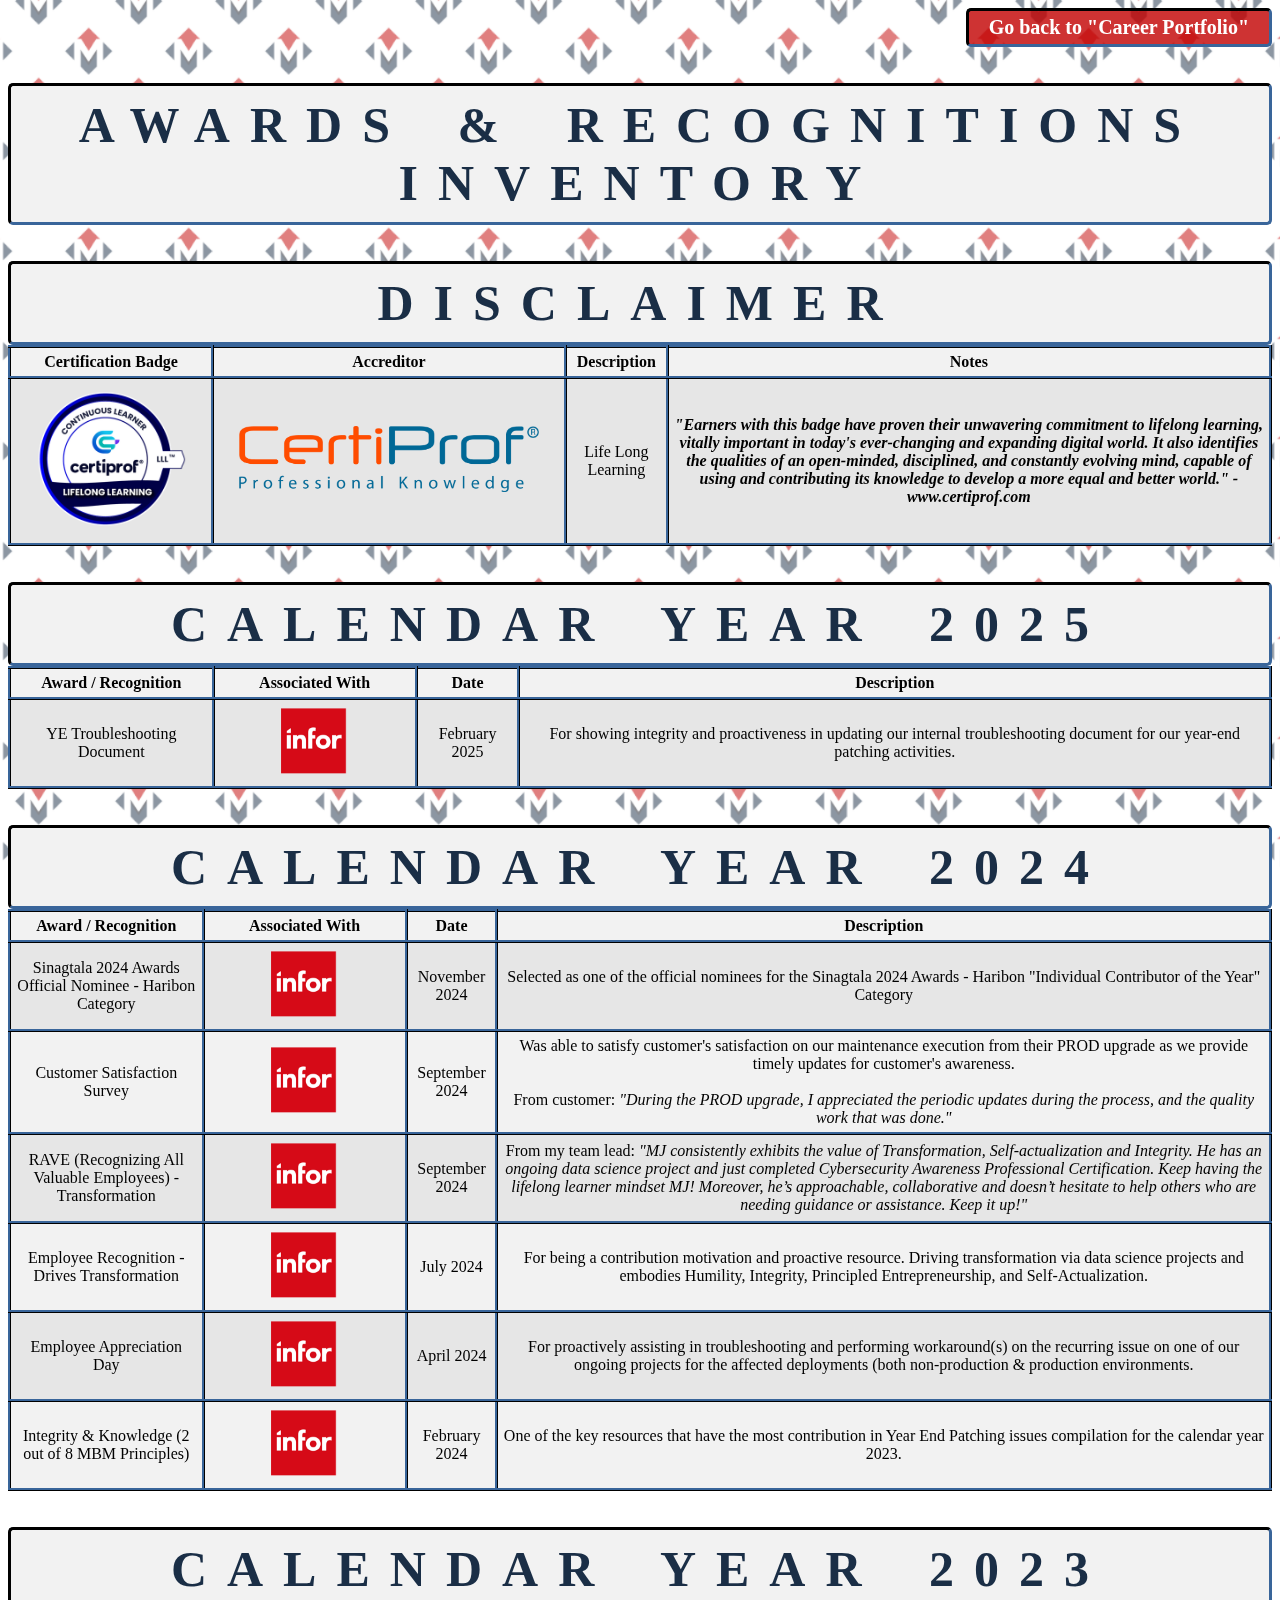
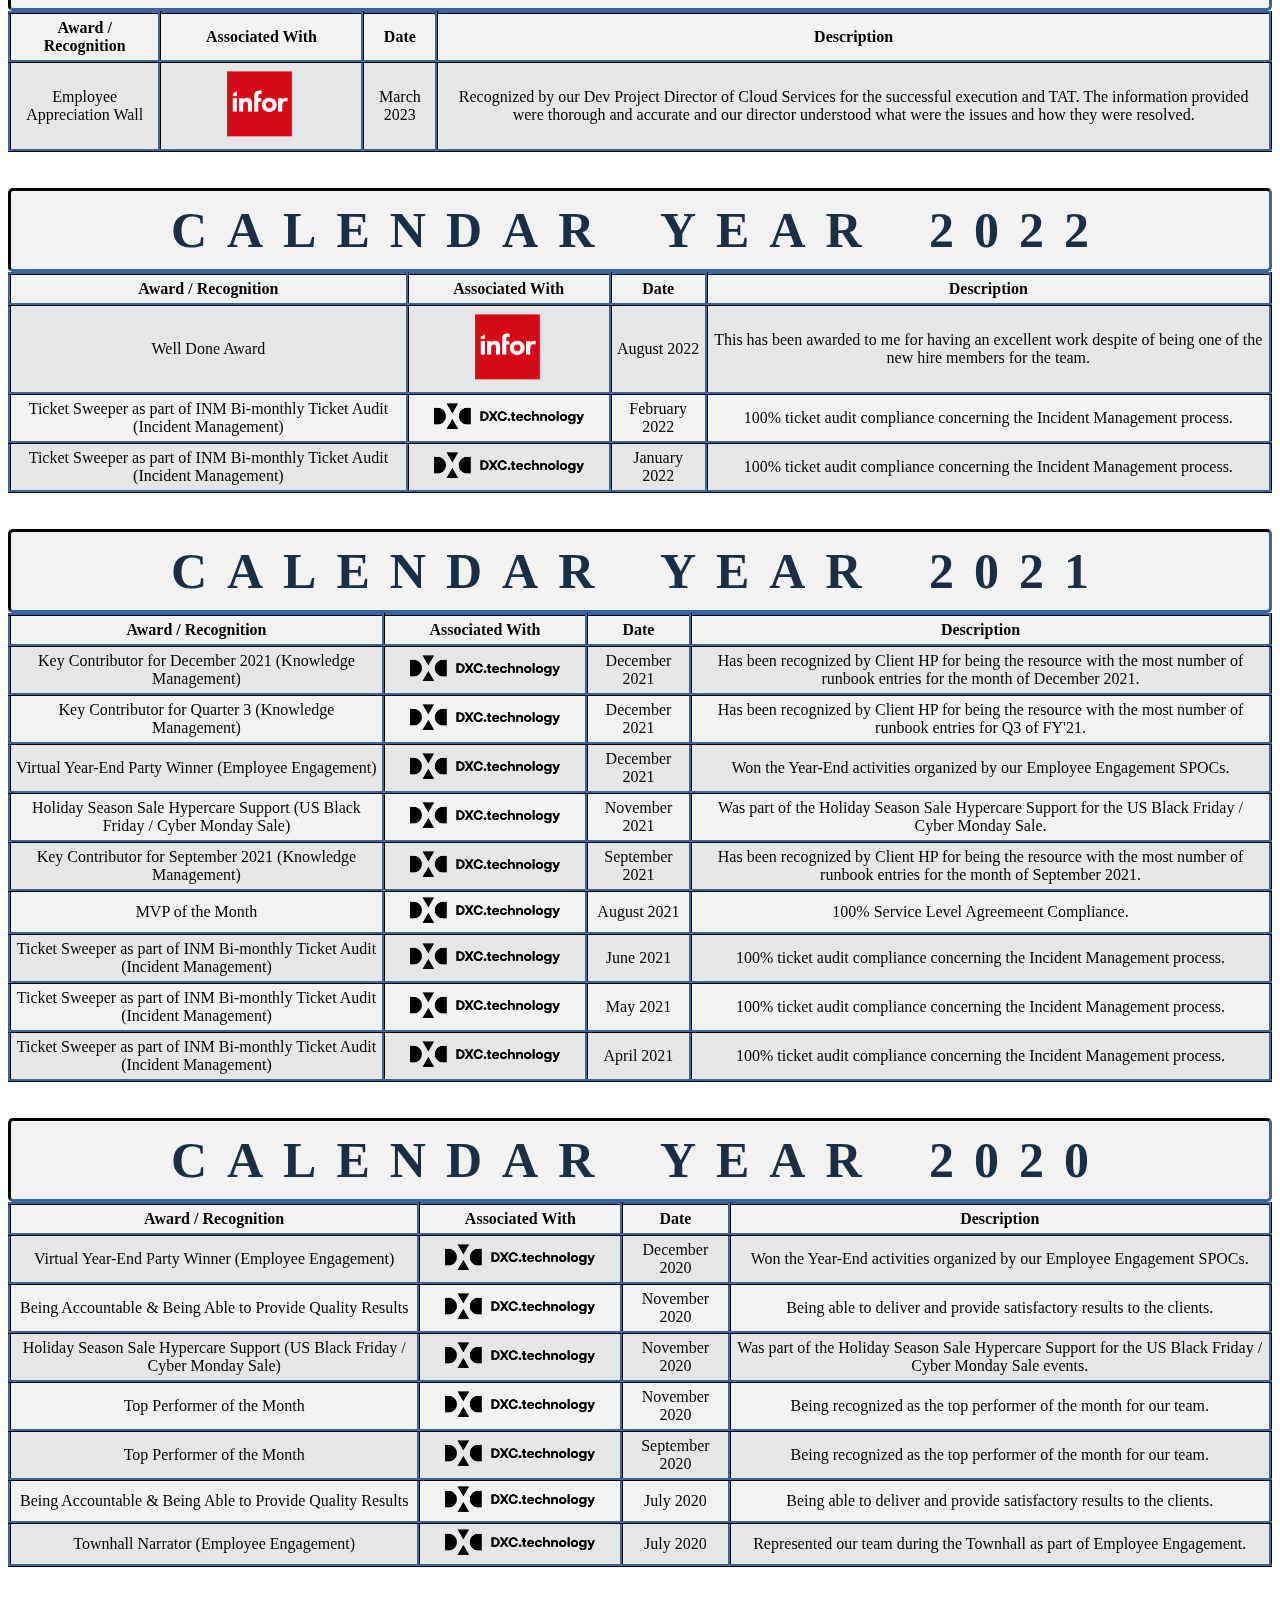
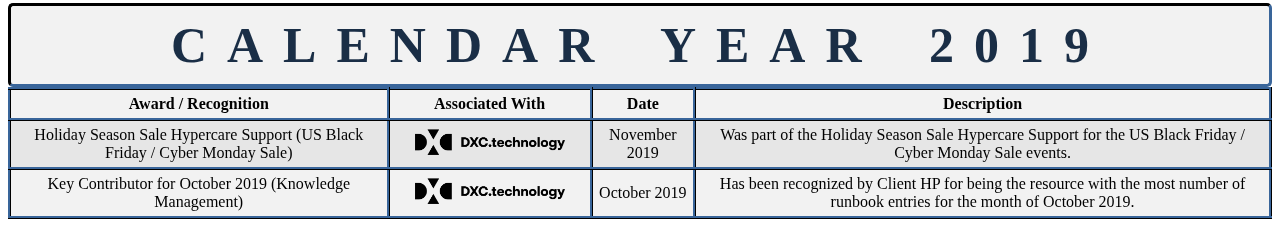
==== commit c53c2166: "Update index.html" ====
--- a/index.html
+++ b/index.html
@@ -19,6 +19,9 @@
 <!-- 17th - 21st Sprint Update: N/A-->
 <!-- 22nd Sprint Update: 01/25/2025 (Deadline: 02/02/2025)-->  
     <!-- Added "meta *" and "title"; arranged the spacing-->
+<!-- 23rd Sprint Update: N/A-->
+<!-- 24th Sprint Update: 02/20/2025 (Deadline: 03/02/20255)-->
+    <!-- Added "Calendar Year 2025"  table + "YE Troubleshooting Doc" entry--> 
 
 <!DOCTYPE html>
 <html>
@@ -40,8 +43,13 @@
     <tr><th>Certification Badge</th><th>Accreditor</th><th>Description</th><th>Notes</th></tr>
     <tr><td><img src="CertiProf _ Life Long Learning.png" alt="CertiProf _ Life Long Learning" class="badge" style="margin-left: 20px; margin-right: 20px"></td><td><img src="CertiProf Logo.png" alt="CertiProf Logo" class="accreditor" style="margin-left: 20px; margin-right: 20px"></td><td>Life Long Learning</td><td style="font-style:italic; font-weight: bold">"Earners with this badge have proven their unwavering commitment to lifelong learning, vitally important in today's ever-changing and expanding digital world. It also identifies the qualities of an open-minded, disciplined, and constantly evolving mind, capable of using and contributing its knowledge to develop a more equal and better world." - www.certiprof.com</td></tr>
 </table><br><br>
+<div class="logo">Calendar Year 2025</div>
+<table id="table2">
+    <tr><th>Award / Recognition</th><th>Associated With</th><th>Date</th><th>Description</th></tr>
+    <tr><td>YE Troubleshooting Document</td><td><img src="Infor.png" alt="Infor" class="badge" style="margin-left: 20px; margin-right: 20px"></td><td>February 2025</td><td>For showing integrity and proactiveness in updating our internal troubleshooting document for our year-end patching activities.</td></tr>
+</table><br><br>
 <div class="logo">Calendar Year 2024</div>
-<table id="table2">
+<table id="table3">
     <tr><th>Award / Recognition</th><th>Associated With</th><th>Date</th><th>Description</th></tr>
     <tr><td>Sinagtala 2024 Awards Official Nominee - Haribon Category</td><td><img src="Infor.png" alt="Infor" class="badge" style="margin-left: 20px; margin-right: 20px"></td><td>November 2024</td><td>Selected as one of the official nominees for the Sinagtala 2024 Awards - Haribon "Individual Contributor of the Year" Category</td></tr>
     <tr><td>Customer Satisfaction Survey</td><td><img src="Infor.png" alt="Infor" class="badge" style="margin-left: 20px; margin-right: 20px"></td><td>September 2024</td><td>Was able to satisfy customer's satisfaction on our maintenance execution from their PROD upgrade as we provide timely updates for customer's awareness.<br><br>From customer: <i>"During the PROD upgrade, I appreciated the periodic updates during the process, and the quality work that was done."</i></td></tr>
@@ -51,19 +59,19 @@
     <tr><td>Integrity & Knowledge (2 out of 8 MBM Principles)</td><td><img src="Infor.png" alt="Infor" class="badge" style="margin-left: 20px; margin-right: 20px"></td><td>February 2024</td><td>One of the key resources that have the most contribution in Year End Patching issues compilation for the calendar year 2023.</td></tr>
 </table><br><br>
 <div class="logo">Calendar Year 2023</div>
-<table id="table3">
+<table id="table4">
     <tr><th>Award / Recognition</th><th>Associated With</th><th>Date</th><th>Description</th></tr>
     <tr><td>Employee Appreciation Wall</td><td><img src="Infor.png" alt="Infor" class="badge" style="margin-left: 20px; margin-right: 20px"></td><td>March 2023</td><td>Recognized by our Dev Project Director of Cloud Services for the successful execution and TAT. The information provided were thorough and accurate and our director understood what were the issues and how they were resolved.</td></tr>
 </table><br><br>
 <div class="logo">Calendar Year 2022</div>
-<table id="table4">
+<table id="table5">
     <tr><th>Award / Recognition</th><th>Associated With</th><th>Date</th><th>Description</th></tr>
     <tr><td>Well Done Award</td><td><img src="Infor.png" alt="Infor" class="badge" style="margin-left: 20px; margin-right: 20px"></td><td>August 2022</td><td>This has been awarded to me for having an excellent work despite of being one of the new hire members for the team.</td></tr>
     <tr><td>Ticket Sweeper as part of INM Bi-monthly Ticket Audit (Incident Management)</td><td><img src="DXC Technology.png" alt="DXC Technology" class="badge" style="margin-left: 20px; margin-right: 20px"></td><td>February 2022</td><td>100% ticket audit compliance concerning the Incident Management process.</td></tr>
     <tr><td>Ticket Sweeper as part of INM Bi-monthly Ticket Audit (Incident Management)</td><td><img src="DXC Technology.png" alt="DXC Technology" class="badge" style="margin-left: 20px; margin-right: 20px"></td><td>January 2022</td><td>100% ticket audit compliance concerning the Incident Management process.</td></tr>
 </table><br><br>
 <div class="logo">Calendar Year 2021</div>
-<table id="table5">
+<table id="table6">
     <tr><th>Award / Recognition</th><th>Associated With</th><th>Date</th><th>Description</th></tr>
     <tr><td>Key Contributor for December 2021 (Knowledge Management)</td><td><img src="DXC Technology.png" alt="DXC Technology" class="badge" style="margin-left: 20px; margin-right: 20px"></td><td>December 2021</td><td>Has been recognized by Client HP for being the resource with the most number of runbook entries for the month of December 2021.</td></tr>
     <tr><td>Key Contributor for Quarter 3 (Knowledge Management)</td><td><img src="DXC Technology.png" alt="DXC Technology" class="badge" style="margin-left: 20px; margin-right: 20px"></td><td>December 2021</td><td>Has been recognized by Client HP for being the resource with the most number of runbook entries for Q3 of FY'21.</td></tr>
@@ -76,7 +84,7 @@
     <tr><td>Ticket Sweeper as part of INM Bi-monthly Ticket Audit (Incident Management)</td><td><img src="DXC Technology.png" alt="DXC Technology" class="badge" style="margin-left: 20px; margin-right: 20px"></td><td>April 2021</td><td>100% ticket audit compliance concerning the Incident Management process.</td></tr>
 </table><br><br>
 <div class="logo">Calendar Year 2020</div>
-<table id="table6">
+<table id="table7">
     <tr><th>Award / Recognition</th><th>Associated With</th><th>Date</th><th>Description</th></tr>
     <tr><td>Virtual Year-End Party Winner (Employee Engagement)</td><td><img src="DXC Technology.png" alt="DXC Technology" class="badge" style="margin-left: 20px; margin-right: 20px"></td><td>December 2020</td><td>Won the Year-End activities organized by our Employee Engagement SPOCs.</td></tr>
     <tr><td>Being Accountable & Being Able to Provide Quality Results</td><td><img src="DXC Technology.png" alt="DXC Technology" class="badge" style="margin-left: 20px; margin-right: 20px"></td><td>November 2020</td><td>Being able to deliver and provide satisfactory results to the clients.</td></tr>
@@ -87,7 +95,7 @@
     <tr><td>Townhall Narrator (Employee Engagement)</td><td><img src="DXC Technology.png" alt="DXC Technology" class="badge" style="margin-left: 20px; margin-right: 20px"></td><td>July 2020</td><td>Represented our team during the Townhall as part of Employee Engagement.</td></tr>
 </table><br><br>
 <div class="logo">Calendar Year 2019</div>
-<table id="table7">
+<table id="table8">
     <tr><th>Award / Recognition</th><th>Associated With</th><th>Date</th><th>Description</th></tr>
     <tr><td>Holiday Season Sale Hypercare Support (US Black Friday / Cyber Monday Sale)</td><td><img src="DXC Technology.png" alt="DXC Technology" class="badge" style="margin-left: 20px; margin-right: 20px"></td><td>November 2019</td><td>Was part of the Holiday Season Sale Hypercare Support for the US Black Friday / Cyber Monday Sale events.</td></tr>
     <tr><td>Key Contributor for October 2019 (Knowledge Management)</td><td><img src="DXC Technology.png" alt="DXC Technology" class="badge" style="margin-left: 20px; margin-right: 20px"></td><td>October 2019</td><td>Has been recognized by Client HP for being the resource with the most number of runbook entries for the month of October 2019.</td></tr>
--- a/styles.css
+++ b/styles.css
@@ -9,10 +9,10 @@
 
     table {
         border-collapse: collapse;
-        width: 100%;
+        width: 100%
     }
         
-    table1, table2, table3, th, td {
+    table1, table2, table3, table4, table5, table6, table7, th, td {
         border: inset rgba(26, 46, 70, 1);
     }
 
